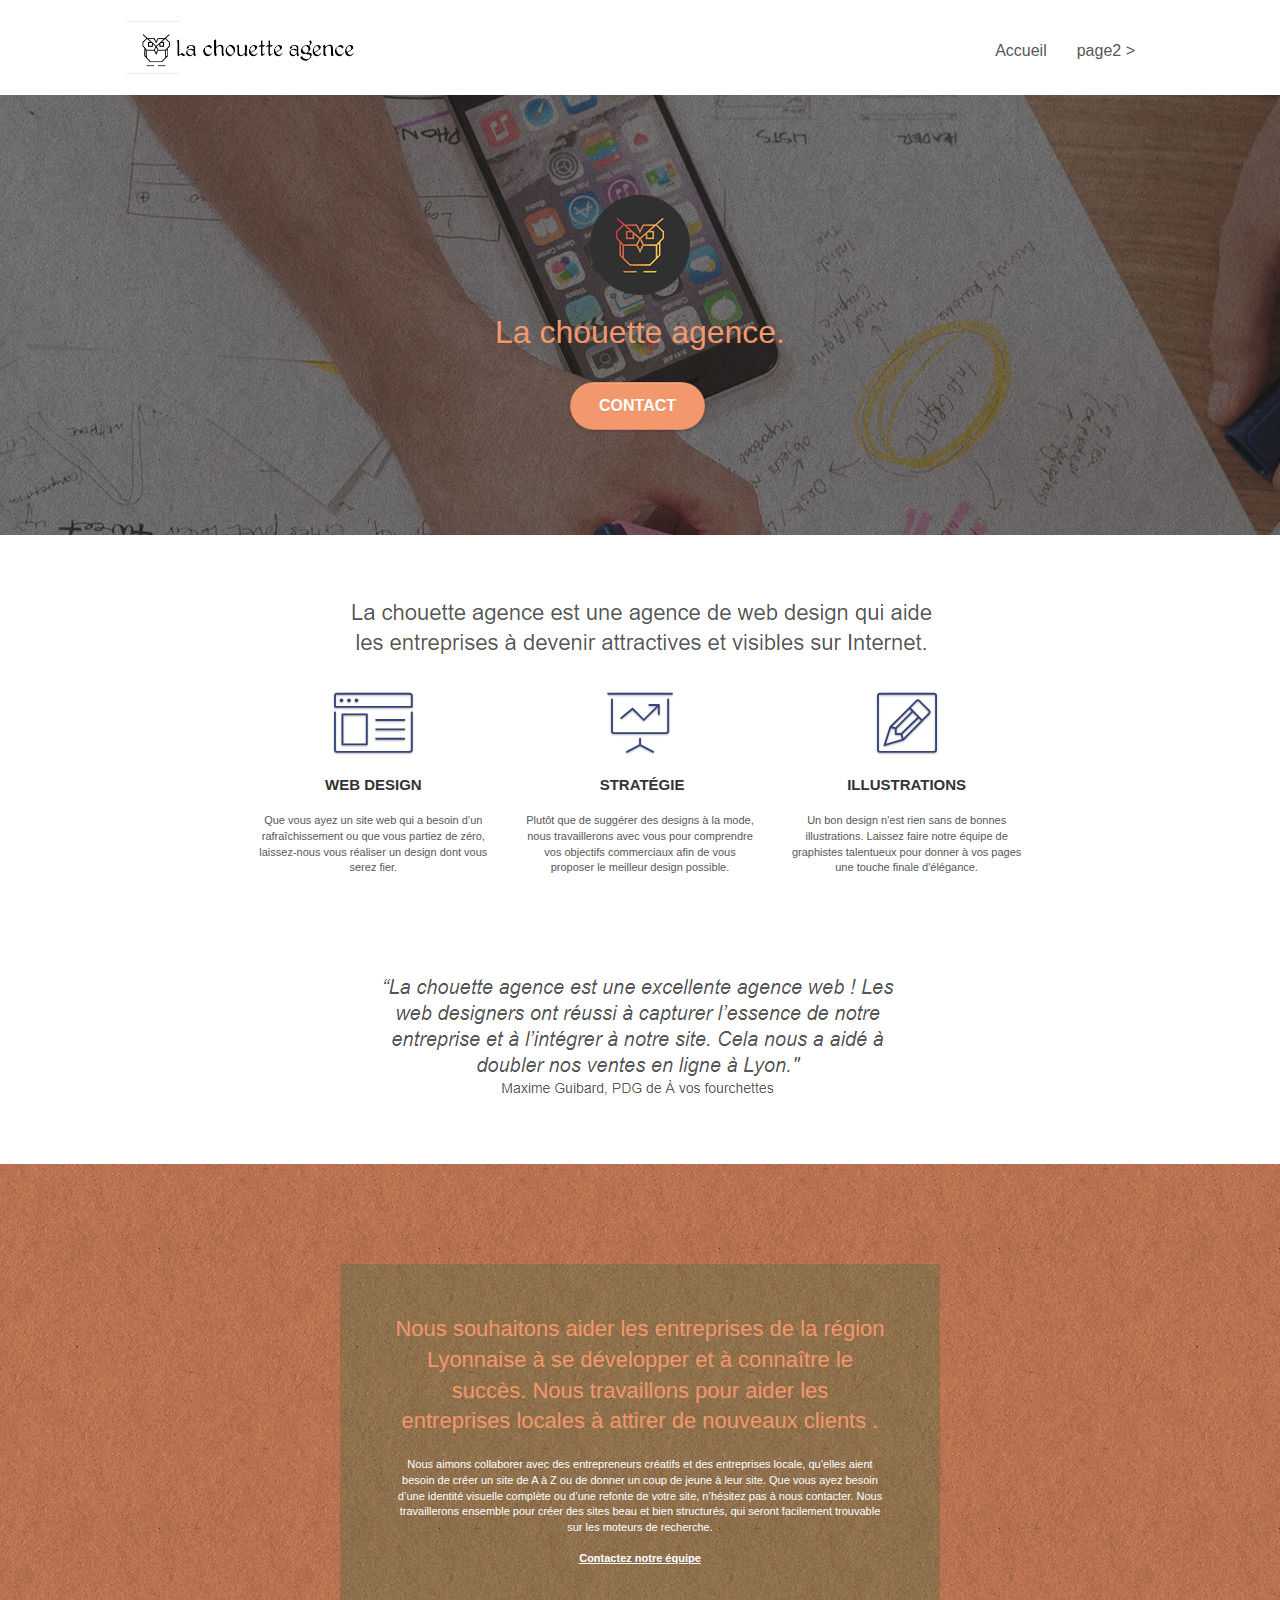
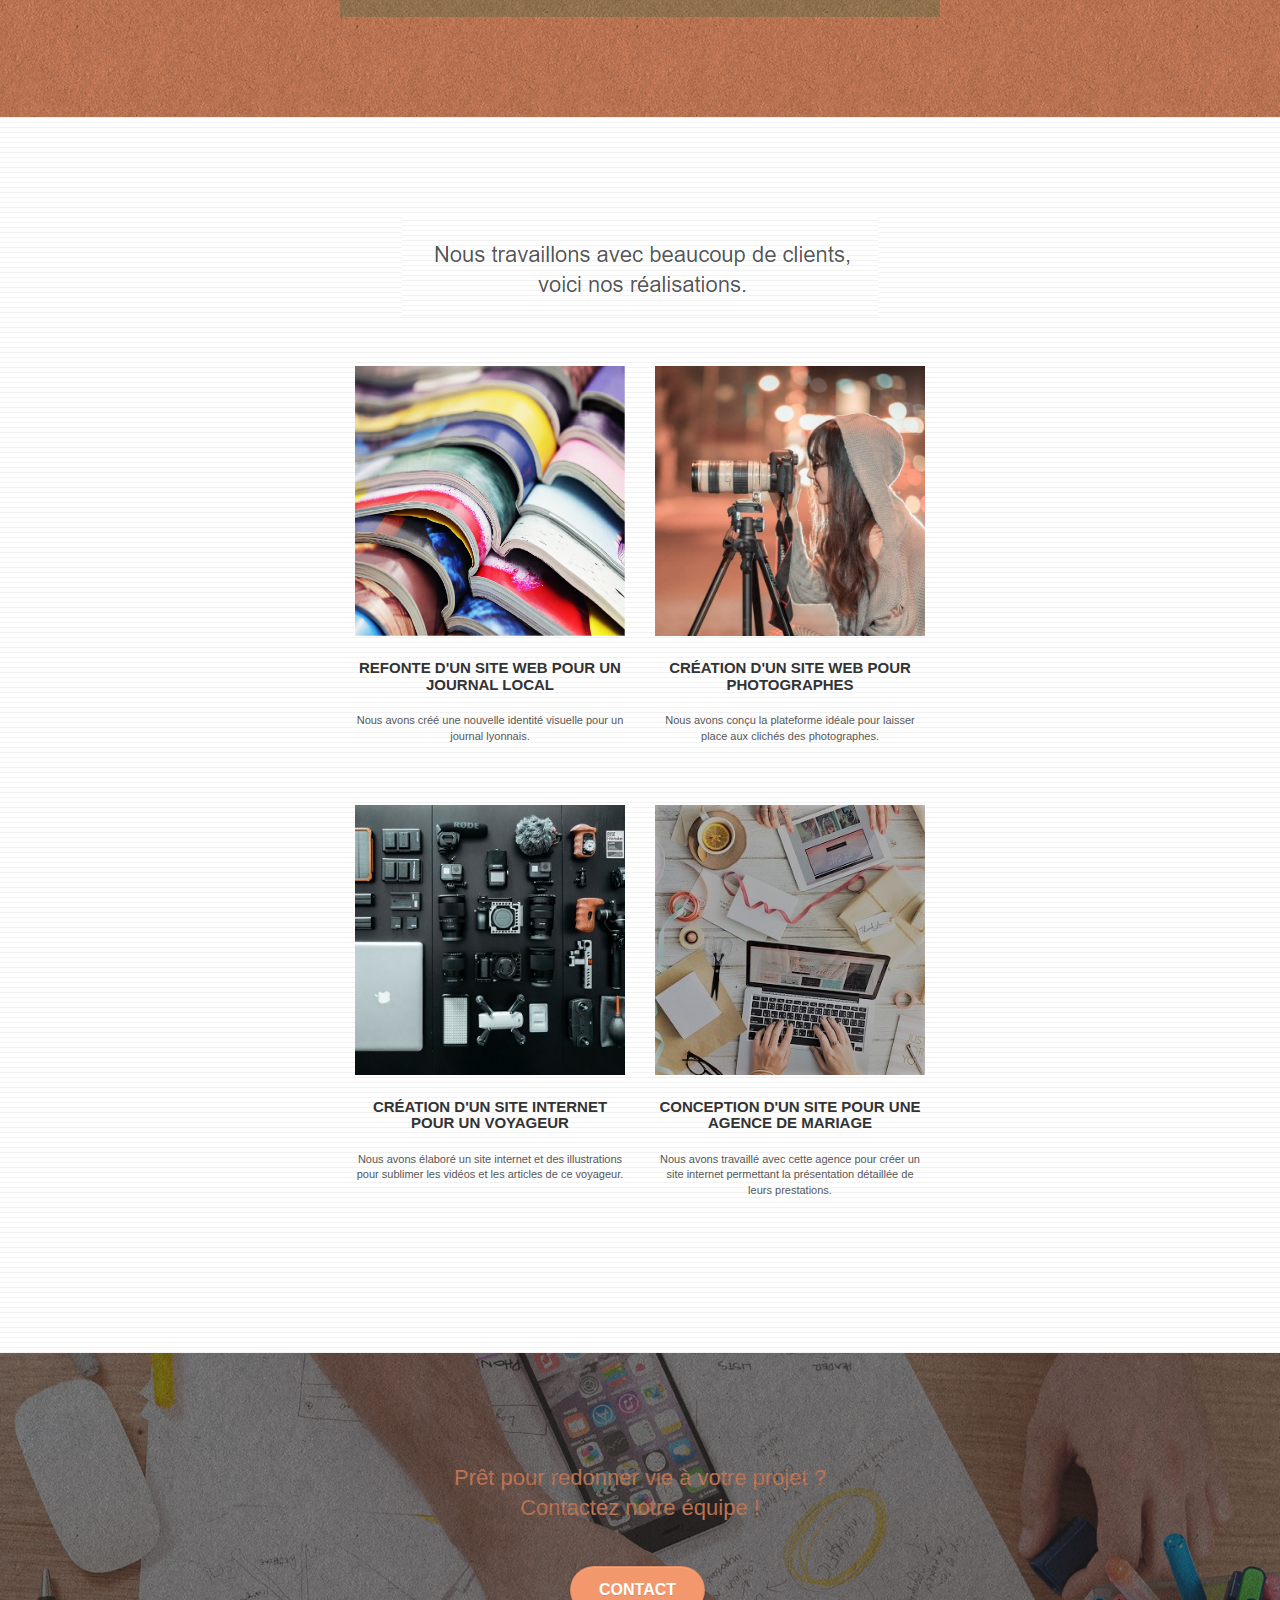
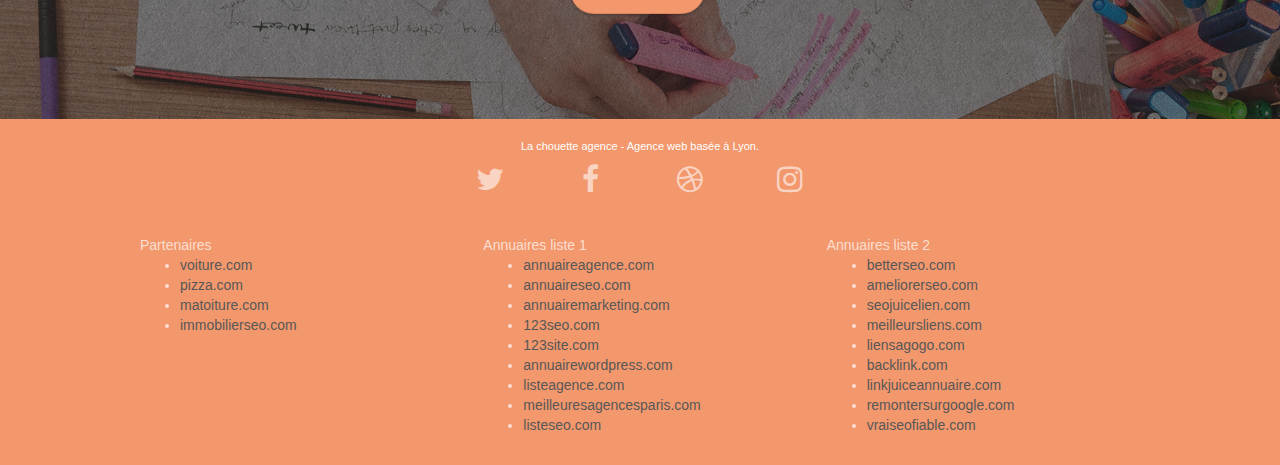
==== index.html @ 5bc44cc5 "premier commit" ====
<!doctype html>
<html lang="Default">
<head>
    <meta charset="utf-8">
    <meta name="keywords" content="seo, google, site web, site internet, agence design paris, agence design, agence design,agence design,agence design,agence design,agence design,agence design,agence design,agence design">
    <meta name="description" content="">
    <meta name="viewport" content="width=device-width, initial-scale=1.0, viewport-fit=cover">
    <link rel="shortcut icon" type="image/png" href="favicon.jpg">
    
	<link rel="stylesheet" type="text/css" href="./css/bootstrap.css">
	<link rel="stylesheet" type="text/css" href="style.css">
	<link rel="stylesheet" type="text/css" href="./css/font-awesome.css">
	<link rel="stylesheet" type="text/css" href="./css/et-line.css">
	
    
	<script src="./js/jquery-2.1.0.js"></script>
	<script src="./js/bootstrap.js"></script>
	<script src="./js/blocs.js"></script>
	<script src="./js/jquery.touchSwipe.js" defer></script>
	<script src="./js/gmaps.js"></script>

    <title>.</title>

    
<!-- Analytics -->
 
<!-- Analytics END -->
    
</head>
<body>
<!-- Principal conteneur -->
<div class="page-container">
    
<!-- bloc-0 -->
<div class="bloc bgc-white l-bloc " id="bloc-0">
	<div class="container bloc-sm">

		<nav class="navbar row">
			<div class="navbar-header">
				<div class="keywords" style="color:#cccccc;font-size:1px;">Agence web à paris, stratégie web, web design, illustrations, design de site web, site web, web, internet, site internet, site</div>
				<a class="navbar-brand" href="index.html"><img src="img/la-chouette-agence.png" alt="paris web design logo agence web meilleure agence" height="40" /></a>
				<div class="keywords" style="color:#cccccc;font-size:1px;">Agence web à paris, stratégie web, web design, illustrations, design de site web, site web, web, internet, site internet, site</div>
				<button id="nav-toggle" type="button" class="ui-navbar-toggle navbar-toggle" data-toggle="collapse" data-target=".navbar-1">
					<span class="sr-only">Toggle navigation</span><span class="icon-bar"></span><span class="icon-bar"></span><span class="icon-bar"></span>
				</button>
			</div>
			<div class="collapse navbar-collapse navbar-1 special-dropdown-nav">
				<ul class="site-navigation nav navbar-nav">
					<li>
						<a href="index.html">Accueil</a>
					</li>
					<li>
					</li>
					<li>
						<a href="page2.html">page2 &gt;</a>
					</li>
				</ul>
			</div>
		</nav>
	</div>
</div>
<!-- bloc-0 END -->

<!-- bloc-1-presentation -->
<div class="bloc bgc-dark-slate-blue bg-banniere d-bloc bg-t-edge bloc-bg-texture texture-paper b-parallax" id="bloc-1-hero">
	<div class="container bloc-lg">
		<div class="row tight-width-whitespace">
			<div class="col-sm-12">
				<img src="img/logo.png" class="center-block image-resize-mode" width="100" alt="La chouette agence, agence web paris, création logo paris" />
				<h1 class="text-center hero-bloc-text tc-white ">
					La chouette agence.
				</h1>
				<div class="text-center">
					<a href="page2.html" class="btn btn-lg btn-clean btn-rd cta-hero btn-atomic-tangerine" id="cta-hero">Contact</a>
				</div>
			</div>
		</div>
	</div>
</div>
<!-- bloc-1-presentation END -->

<!-- bloc-2-services -->
<div class="bloc bgc-white l-bloc" id="bloc-2-services">
	<div class="container bloc-md">
		<div class="row">
			<div class="col-sm-12 text-center">
				<img alt="agence web, agence web paris, web design paris, stratégie web" src="img/title.png" />
			</div>
		</div>
		<div class="row voffset-lg med-width-whitespace">
			<div class="col-sm-4">
				<div class="text-center">
					<span class="et-icon-browser sm-shadow icon-dark-slate-blue icons icon-lg"></span>
				</div>
				<h3 class="mg-md text-center">
					Web design
				</h3>
				<p class="text-center ">
					Que vous ayez un site web qui a besoin d&rsquo;un rafraîchissement ou que vous partiez de zéro, laissez-nous vous réaliser un design dont vous serez fier.
				</p>
			</div>
			<div class="col-sm-4">
				<div class="text-center">
					<span class="et-icon-presentation sm-shadow icon-dark-slate-blue icons icon-lg"></span>
				</div>
				<h3 class="mg-md text-center">
					&nbsp;Stratégie
				</h3>
				<p class="text-center ">
					Plutôt que de suggérer des designs à la mode, nous travaillerons avec vous pour comprendre vos objectifs commerciaux afin de vous proposer le meilleur design possible.<br>
				</p>
			</div>
			<div class="col-sm-4">
				<div class="text-center">
					<span class="et-icon-edit sm-shadow icon-dark-slate-blue icons icon-lg"></span>
				</div>
				<h3 class="mg-md text-center">
					Illustrations
				</h3>
				<p class="text-center ">
					Un bon design n'est rien sans de bonnes illustrations. Laissez faire notre équipe de graphistes talentueux pour donner à vos pages une touche finale d'élégance.
				</p>
			</div>
		</div>
		<div class="row voffset-lg voffset">
			<div class="col-xs-12 col-md-8 col-md-offset-2 text-center">
				<img alt="agence web, agence web paris, web design paris, stratégie web" src="img/citation.png" />

			</div>
		</div>
	</div>
</div>
<!-- bloc-2-services END -->

<!-- bloc-3-what-i-do -->
<div class="bloc tc-white bgc-atomic-tangerine bg-presentation d-bloc bloc-bg-texture texture-paper b-parallax" id="bloc-3-what-i-do">
	<div class="container bloc-lg">
		<div class="row tight-width-whitespace black-background">
			<div class="col-sm-12">
				<h2 class="mg-md text-center tc-white">
					Nous souhaitons aider les entreprises de la région Lyonnaise à se développer et à connaître le succès. Nous travaillons pour aider les entreprises locales à attirer de nouveaux clients .<br>
				</h2>
				<p class="text-center white">
					Nous aimons collaborer avec des entrepreneurs créatifs et des entreprises locale, qu’elles aient besoin de créer un site de A à Z ou de donner un coup de jeune à leur site. Que vous ayez besoin d’une identité visuelle complète ou d’une refonte de votre site, n’hésitez pas à nous contacter. Nous travaillerons ensemble pour créer des sites beau et bien structurés, qui seront facilement trouvable sur les moteurs de recherche. <br><br><a class="ltc-white bold-link" href="page2.html">Contactez notre équipe</a><br>
				</p>
			</div>
		</div>
	</div>
</div>
<!-- bloc-3-what-i-do END -->

<!-- bloc-4-portfolio -->
<div class="bloc bgc-white bg-lines-h2-bg bg-repeat l-bloc" id="bloc-4-portfolio">
	<div class="container bloc-lg">
		<div class="row">
			<div class="col-sm-12 text-center">
				<img alt="agence web, agence web paris, web design paris, stratégie web" src="img/title2.png" />
			</div>
		</div>
		<div class="row tight-width-whitespace portfolio-row">
			<div class="col-sm-6">
				<a href="#" data-lightbox="img/1.jpg" data-gallery-id="gallery-1" data-caption="Refonte d'un site web pour un journal local" data-frame="snapshot-lb"><img src="img/1.jpg" alt="paris web design logo agence web meilleure agence et refonte site web journal" class="img-responsive portfolio-thumb" /></a>
				<h3 class="mg-md text-center">
					Refonte d'un site web pour un journal local
				</h3>
				<p class="text-center">
					Nous avons créé une nouvelle identité visuelle pour un journal lyonnais.
				</p>
			</div>
			<div class="col-sm-6">
				<a href="#" data-lightbox="img/2.jpg" data-gallery-id="gallery-1" data-caption="Création d'un site web pour photographes" data-frame="snapshot-lb"><img src="img/2.jpg" class="img-responsive portfolio-thumb" alt="paris web design logo agence web meilleure agence, Création d'un site web pour photographes" /></a>
				<h3 class="mg-md text-center">
					Création d'un site web pour photographes
				</h3>
				<p class="text-center">
					Nous avons conçu la plateforme idéale pour laisser place aux clichés des photographes.
				</p>
			</div>
		</div>
		<div class="row tight-width-whitespace portfolio-row">
			<div class="col-sm-6">
				<a href="#" data-lightbox="img/3.bmp" data-gallery-id="gallery-1" data-caption="Création d'un site internet pour un voyageur" data-frame="snapshot-lb"><img src="img/3.bmp" class="img-responsive portfolio-thumb" alt="paris web design logo agence web meilleure agence, Création d'un site web pour voyageur"/></a>
				<h3 class="mg-md text-center">
					Création d'un site internet pour un voyageur
				</h3>
				<p class="text-center">
					Nous avons élaboré un site internet et des illustrations pour sublimer les vidéos et les articles de ce voyageur.
				</p>
			</div>
			<div class="col-sm-6">
				<a href="#" data-lightbox="img/4.bmp" data-gallery-id="gallery-1" data-caption="Conception d'un site pour une agence de mariage" data-frame="snapshot-lb"><img src="img/4.bmp" class="img-responsive portfolio-thumb" alt="paris web design logo agence web meilleure agence, Création d'un site web pour agence de mariage" /></a>
				<h3 class="mg-md text-center">
					Conception d'un site pour une agence de mariage
				</h3>
				<p class="text-center">
					Nous avons travaillé avec cette agence pour créer un site internet permettant la présentation détaillée de leurs prestations.
				</p>
			</div>
		</div>
	</div>
</div>
<!-- bloc-4-portfolio END -->

<!-- bloc-5-cta -->
<div class="bloc bgc-dark-slate-blue bg-banniere d-bloc bloc-bg-texture texture-paper" id="bloc-5-cta">
	<div class="container bloc-lg">
		<div class="row">
			<h2 class="mg-md text-center tc-white">
				Prêt pour redonner vie à votre projet ?<br>Contactez notre équipe !
			</h2>
			<div class="col-sm-12 text-center">
				<a href="page2.html" class="btn btn-atomic-tangerine btn-clean btn-rd btn-lg cta-hero">Contact</a>
			</div>
		</div>
	</div>
</div>
<!-- bloc-5-cta END -->

<!-- Footer - bloc-8 -->
<div class="bloc bgc-atomic-tangerine d-bloc" id="bloc-8">
	<div class="container bloc-sm">
		<div class="row">
			<div class="col-sm-12">
				<p class="text-center white">
					La chouette agence - Agence web basée à Lyon.<br>
				</p>
				<div class="row row-no-gutters social">
					<div class="col-sm-3">
						<div class="text-center">
							<a class="social" href="index.html"><span class="fa fa-twitter icon-md"></span></a>
						</div>
					</div>
					<div class="col-sm-3">
						<div class="text-center">
							<a class="social" href="index.html"><span class="fa fa-facebook icon-md"></span></a>
						</div>
					</div>
					<div class="col-sm-3">
						<div class="text-center">
							<a class="social" href="index.html"><span class="fa fa-dribbble icon-md"></span></a>
						</div>
					</div>
					<div class="col-sm-3">
						<div class="text-center">
							<a class="social" href="index.html"><span class="fa fa-instagram icon-md"></span></a>
						</div>
					</div>
					<div class="keywords" style="color:#F3976C;">Agence web à paris, stratégie web, web design, illustrations, design de site web, site web, web, internet, site internet, site</div>
				</div>
				<div class="row">
					<div class="col-sm-4">
						Partenaires
							<ul>
								<li><a href="voiture.com">voiture.com</a></li>
								<li><a href="pizza.com">pizza.com</a></li>
								<li><a href="matoiture.com">matoiture.com</a></li>
								<li><a href="immobilierseo.com">immobilierseo.com</a></li>
							</ul>		
					</div>
					<div class="col-sm-4">
						Annuaires liste 1
						<ul>
							<li><a href="annuaireagence.com">annuaireagence.com</a></li>
							<li><a href="annuaireseo.com">annuaireseo.com</a></li>
							<li><a href="annuairemarketing.com">annuairemarketing.com</a></li>
							<li><a href="123seoture.com">123seo.com</a></li>
							<li><a href="123site.com">123site.com</a></li>
							<li><a href="annuairewordpress.com">annuairewordpress.com</a></li>
							<li><a href="listeagence.com">listeagence.com</a></li>
							<li><a href="meilleuresagencesparis.com">meilleuresagencesparis.com</a></li>
							<li><a href="listeseo.com">listeseo.com</a></li>
						</ul>
					</div>
					<div class="col-sm-4">
						Annuaires liste 2
						<ul>
							<li><a href="betterseo.com">betterseo.com</a></li>
							<li><a href="ameliorerseo.com">ameliorerseo.com</a></li>
							<li><a href="seojuicelien.com">seojuicelien.com</a></li>
							<li><a href="meilleursliens.com">meilleursliens.com</a></li>
							<li><a href="liensagogo.com">liensagogo.com</a></li>
							<li><a href="backlink.com">backlink.com</a></li>
							<li><a href="linkjuiceannuaire.com">linkjuiceannuaire.com</a></li>
							<li><a href="remontersurgoogle.com">remontersurgoogle.com</a></li>
							<li><a href="vraiseofiable.com">vraiseofiable.com</a></li>
						</ul>
					</div>
				</div>
			</div>
		</div>
	</div>
</div>
<!-- Footer - bloc-8 END -->

</div>
<!-- Principal conteneur END -->
    

</body>
</html>
---- style.css ----
body {
    margin: 0;
    padding: 0;
    background: #FFF;
    overflow-x: hidden;
    -webkit-font-smoothing: antialiased;
    -moz-osx-font-smoothing: grayscale;
}

a,
button {
    transition: all .3s ease-in-out;
    outline: none!important;
}

a:hover {
    text-decoration: none;
    cursor: pointer;
}

#page-loading-blocs-notifaction {
    position: fixed;
    top: 0;
    bottom: 0;
    width: 100%;
    z-index: 100000;
    background: #FFFFFF url("img/pageload-spinner.gif") no-repeat center center;
}

.bloc {
    width: 100%;
    clear: both;
    background: 50% 50% no-repeat;
    padding: 0 50px;
    -webkit-background-size: cover;
    -moz-background-size: cover;
    -o-background-size: cover;
    background-size: cover;
    position: relative;
}

.bloc .container {
    padding-left: 0;
    padding-right: 0;
}

.bloc-lg {
    padding: 100px 50px;
}

.bloc-md {
    padding: 50px;
}

.bloc-sm {
    padding: 20px 50px;
}

.bg-center,
.bg-l-edge,
.bg-r-edge,
.bg-t-edge,
.bg-b-edge,
.bg-tl-edge,
.bg-bl-edge,
.bg-tr-edge,
.bg-br-edge,
.bg-repeat {
    -webkit-background-size: auto!important;
    -moz-background-size: auto!important;
    -o-background-size: auto!important;
    background-size: auto!important;
}

.bg-repeat {
    background: repeat;
}

.bg-t-edge {
    background: top no-repeat;
}

.bloc-bg-texture::before {
    content: "";
    background-size: 2px 2px;
    position: absolute;
    top: 0;
    bottom: 0;
    left: 0;
    right: 0;
}

.texture-paper::before {
    background: url("img/texture-paper.png");
    background-size: 280px 280px;
}

.b-parallax {
    background-attachment: fixed;
}

.d-bloc {
    color: rgba(255, 255, 255, .7);
}

.d-bloc button:hover {
    color: rgba(255, 255, 255, .9);
}

.d-bloc .icon-round,
.d-bloc .icon-square,
.d-bloc .icon-rounded,
.d-bloc .icon-semi-rounded-a,
.d-bloc .icon-semi-rounded-b {
    border-color: rgba(255, 255, 255, .9);
}

.d-bloc .divider-h span {
    border-color: rgba(255, 255, 255, .2);
}

.d-bloc .a-btn,
.d-bloc .navbar a,
.d-bloc .navbar-brand,
.d-bloc a .icon-sm,
.d-bloc a .icon-md,
.d-bloc a .icon-lg,
.d-bloc a .icon-xl,
.d-bloc h1 a,
.d-bloc h2 a,
.d-bloc h3 a,
.d-bloc h4 a,
.d-bloc h5 a,
.d-bloc h6 a,
.d-bloc p a {
    color: rgba(255, 255, 255, .6);
}

.d-bloc .a-btn:hover,
.d-bloc .navbar a:hover,
.d-bloc .navbar-brand:hover,
.d-bloc a:hover .icon-sm,
.d-bloc a:hover .icon-md,
.d-bloc a:hover .icon-lg,
.d-bloc a:hover .icon-xl,
.d-bloc h1 a:hover,
.d-bloc h2 a:hover,
.d-bloc h3 a:hover,
.d-bloc h4 a:hover,
.d-bloc h5 a:hover,
.d-bloc h6 a:hover,
.d-bloc p a:hover {
    color: rgba(255, 255, 255, 1);
}

.d-bloc .navbar-toggle .icon-bar {
    background: rgba(255, 255, 255, 1);
}

.d-bloc .btn-wire,
.d-bloc .btn-wire:hover {
    color: rgba(255, 255, 255, 1);
    border-color: rgba(255, 255, 255, 1);
}

.d-bloc .panel {
    color: rgba(0, 0, 0, .5);
}

.d-bloc .panel button:hover {
    color: rgba(0, 0, 0, .7);
}

.d-bloc .panel icon {
    border-color: rgba(0, 0, 0, .7);
}

.d-bloc .panel .divider-h span {
    border-color: rgba(0, 0, 0, .1);
}

.d-bloc .panel .a-btn {
    color: rgba(0, 0, 0, .6);
}

.d-bloc .panel .a-btn:hover {
    color: rgba(0, 0, 0, 1);
}

.d-bloc .panel .btn-wire,
.d-bloc .panel .btn-wire:hover {
    color: rgba(0, 0, 0, .7);
    border-color: rgba(0, 0, 0, .3);
}

.d-bloc .panel,
.l-bloc {
    color: rgba(0, 0, 0, .5);
}

.d-bloc .panel button:hover,
.l-bloc button:hover {
    color: rgba(0, 0, 0, .7);
}

.l-bloc .icon-round,
.l-bloc .icon-square,
.l-bloc .icon-rounded,
.l-bloc .icon-semi-rounded-a,
.l-bloc .icon-semi-rounded-b {
    border-color: rgba(0, 0, 0, .7);
}

.d-bloc .panel .divider-h span,
.l-bloc .divider-h span {
    border-color: rgba(0, 0, 0, .1);
}

.d-bloc .panel .a-btn,
.l-bloc .a-btn,
.l-bloc .navbar a,
.l-bloc .navbar-brand,
.l-bloc a .icon-sm,
.l-bloc a .icon-md,
.l-bloc a .icon-lg,
.l-bloc a .icon-xl,
.l-bloc h1 a,
.l-bloc h2 a,
.l-bloc h3 a,
.l-bloc h4 a,
.l-bloc h5 a,
.l-bloc h6 a,
.l-bloc p a {
    color: rgba(0, 0, 0, .6);
}

.d-bloc .panel .a-btn:hover,
.l-bloc .a-btn:hover,
.l-bloc .navbar a:hover,
.l-bloc .navbar-brand:hover,
.l-bloc a:hover .icon-sm,
.l-bloc a:hover .icon-md,
.l-bloc a:hover .icon-lg,
.l-bloc a:hover .icon-xl,
.l-bloc h1 a:hover,
.l-bloc h2 a:hover,
.l-bloc h3 a:hover,
.l-bloc h4 a:hover,
.l-bloc h5 a:hover,
.l-bloc h6 a:hover,
.l-bloc p a:hover {
    color: rgba(0, 0, 0, 1);
}

.l-bloc .navbar-toggle .icon-bar {
    color: rgba(0, 0, 0, .6);
}

.d-bloc .panel .btn-wire,
.d-bloc .panel .btn-wire:hover,
.l-bloc .btn-wire,
.l-bloc .btn-wire:hover {
    color: rgba(0, 0, 0, .7);
    border-color: rgba(0, 0, 0, .3);
}

.voffset {
    margin-top: 30px;
}

.voffset-lg {
    margin-top: 80px;
}

.row-no-gutters {
    margin-right: 0;
    margin-left: 0;
}

.row.row-no-gutters > [class^="col-"],
.row.row-no-gutters > [class*=" col-"] {
    padding-right: 0;
    padding-left: 0;
}

#bloc-1-hero h1 {
    font-size: 32px;
}

.navbar {
    margin-bottom: 0;
    z-index: 1;
}

.navbar-brand {
    height: auto;
    padding: 3px 15px;
    font-size: 25px;
    font-weight: normal;
    font-weight: 600;
    line-height: 44px;
}

.navbar-brand img {
    max-height: 200px;
    margin: 0 5px 0 0;
    display: inline;
}

.navbar-brand img[src$=svg] {
    min-width: 100px;
}

.nav-center .navbar-brand img {
    margin: 0;
}

.navbar .nav {
    padding-top: 2px;
    margin-right: -16px;
    float: right;
    z-index: 1;
}

.nav > li {
    float: left;
    margin-top: 4px;
    font-size: 16px;
}

.navbar-nav .open .dropdown-menu > li > a {
    text-align: inherit;
}

.nav > li a:hover,
.nav > li a:focus {
    background: transparent;
}

.navbar-toggle {
    margin: 10px 10px 0 0;
    border: 0px;
}

.navbar-toggle:hover {
    background: transparent!important;
}

.navbar-toggle .icon-bar {
    background-color: rgba(0, 0, 0, .5);
    width: 26px;
}

.nav-invert .navbar .nav {
    float: left;
}

.nav-invert .navbar-header,
.nav-invert .navbar-brand {
    float: right;
    position: relative;
    z-index: 2;
}

@media (min-width: 768px) {
    .site-navigation {
        position: absolute;
        top: 50%;
        right: 20px;
        transform: translate(0, -50%);
        -webkit-transform: translateY(-50%);
    }
    .nav > li .dropdown-menu a,
    .nav > li .dropdown-menu a:hover {
        color: #484848;
    }
    .nav-invert .site-navigation {
        left: 0;
        right: 0;
    }
    .nav-center {
        text-align: center;
    }
    .nav-center .navbar-header {
        width: 100%;
    }
    .nav-center .navbar-header,
    .nav-center .navbar-brand,
    .nav-center .nav > li {
        float: none;
        display: inline-block;
    }
    .nav-center .site-navigation {
        position: relative;
        width: 100%;
        right: 0;
        margin-right: 0px;
        margin-top: 20px;
    }
    .nav-center.mini-nav .navbar-toggle {
        float: none;
        margin: 10px auto 0;
    }
}

.nav > li > .dropdown a {
    background: none!important;
    display: block;
    padding: 14px 15px;
}

nav .caret {
    margin: 0 5px;
}

.dropdown-menu .dropdown-menu {
    top: -8px;
    left: 100%;
}

.dropdown-menu .dropmenu-flow-right {
    top: 100%;
    left: 0;
    margin-left: -1px;
    border-top-left-radius: 0;
    border-top-right-radius: 0;
}

.dropdown-menu .dropdown span {
    border: 4px solid black;
    border-top-color: transparent;
    border-right-color: transparent;
    border-bottom-color: transparent;
    margin: 6px -5px 0 0!important;
    float: right;
}

.mg-md {
    margin-top: 10px;
    margin-bottom: 20px;
}

.mg-lg {
    margin-top: 10px;
    margin-bottom: 40px;
}

.btn {
    margin: 0 5px 5px 0;
}

.btn.pull-right {
    margin: 0 0 5px 5px;
}

.btn-d,
.btn-d:hover,
.btn-d:focus {
    color: #FFF;
    background: rgba(0, 0, 0, .3);
}

button {
    outline: none!important;
}

.btn-rd {
    border-radius: 40px;
}

.btn-clean {
    border: 1px solid rgba(0, 0, 0, .08);
    border-bottom-color: rgba(0, 0, 0, .1);
    text-shadow: 0 1px 0 rgba(0, 0, 1, .1);
    box-shadow: 0 1px 3px rgba(0, 0, 1, .25), inset 0 1px 0 0 rgba(255, 255, 255, .15);
}

.icon-md {
    font-size: 30px!important;
}

.icon-lg {
    font-size: 60px!important;
}

.sm-shadow {
    text-shadow: 0 1px 2px rgba(0, 0, 0, .3);
}

.panel-sq,
.panel-sq .panel-heading,
.panel-sq .panel-footer {
    border-radius: 0;
}

.panel-rd {
    border-radius: 30px;
}

.panel-rd .panel-heading {
    border-radius: 29px 29px 0 0;
}

.panel-rd .panel-footer {
    border-radius: 0 0 29px 29px;
}

.form-control {
    border-color: rgba(0, 0, 0, .1);
    box-shadow: none;
}

.scrollToTop {
    width: 40px;
    height: 40px;
    position: fixed;
    bottom: 20px;
    right: 20px;
    opacity: 0;
    z-index: 500;
    transition: all .3s ease-in-out;
}

.scrollToTop span {
    margin-top: 6px;
}

.showScrollTop {
    font-size: 14px;
    opacity: 1;
}

a[data-lightbox] {
    position: relative;
    display: block;
    text-align: center;
}

a[data-lightbox]:hover::before {
    content: "+";
    font-family: "HelveticaNeue-Light", "Helvetica Neue Light", "Helvetica Neue", Helvetica, Arial;
    font-size: 32px;
    width: 50px;
    height: 50px;
    margin-left: -25px;
    border-radius: 50%;
    background: rgba(0, 0, 0, .6);
    color: #FFF;
    font-weight: 100;
    z-index: 1;
    position: absolute;
    top: 50%;
    transform: translateY(-50%);
    -webkit-transform: translateY(-50%);
}

a[data-lightbox]:hover img {
    opacity: 0.6;
    -webkit-animation-fill-mode: none;
    animation-fill-mode: none;
}

#lightbox-modal {
    display: flex;
    align-items: center;
}

#lightbox-modal .modal-dialog {
    width: 90%;
    max-width: 900px;
    margin: 0 auto 0;
}

#lightbox-modal .modal-dialog img {
    max-height: 90vh;
    margin: 0 auto;
}

.lightbox-caption {
    padding: 20px;
    color: #FFF;
    background: rgba(0, 0, 0, .5);
    position: absolute;
    left: 15px;
    right: 15px;
    bottom: 5px;
}

.close-lightbox {
    color: #FFF;
    font-size: 30px;
    position: absolute;
    top: 20px;
    right: 20px;
    z-index: 20;
    background: rgba(0, 0, 0, .5);
    border: none;
    line-height: 30px;
    padding: 0 9px 5px;
    opacity: 0.3;
}

.close-lightbox:hover,
.next-lightbox:hover,
.prev-lightbox:hover {
    opacity: 1.0;
    color: #FFF;
}

.next-lightbox,
.prev-lightbox {
    font-size: 20px;
    color: rgba(255, 255, 255, .9);
    background: rgba(0, 0, 0, .5);
    transition: all .2s ease-in-out;
    position: absolute;
    top: 45%;
    z-index: 1;
    opacity: 0.4;
}

.next-lightbox {
    padding: 6px 8px 1px 13px;
    right: 25px;
}

.prev-lightbox {
    padding: 6px 13px 1px 10px;
    left: 25px;
}

.snapshot-lb .modal-body {
    padding-bottom: 45px;
}

.snapshot-lb .lightbox-caption {
    padding: 0;
    color: rgba(0, 0, 0, .5);
    background: none;
}

h1,
h2,
h3,
h4,
h5,
h6,
p,
label,
.btn,
a {
    font-family: "helvetica";
    font-weight: 400;
    color: #575757!important;
}

.container {
    max-width: 1000px;
}

.hero-bloc-text {
    font-size: 38px;
}

.hero-bloc-text-sub {
    font-size: 36px;
}

.statement-bloc-text {
    line-height: 26px;
    font-style: italic;
    font-size: 20px;
    text-align: center;
    font-weight: lighter;
    max-width: 520px;
    margin: auto auto auto auto;
}

p {
    font-size: 11px;
}

.tight-width-whitespace {
    max-width: 600px;
    margin: auto auto auto auto;
}

.h1 {
    font-size: 20px;
    font-family: "Open Sans";
}

.cta-hero {
    margin-top: 22px;
    color: #FFFFFF!important;
    text-transform: uppercase;
    padding: 12px 28px 12px 28px;
    font-size: 16px;
    font-weight: 700;
}

.social {
    max-width: 400px;
    margin: auto auto auto auto;
}

h2 {
    font-size: 22px;
    line-height: 1.4em;
}

h3 {
    font-size: 15px;
    text-transform: uppercase;
    font-weight: 700;
    color: #333333!important;
}

.med-width-whitespace {
    max-width: 800px;
    margin: auto auto auto auto;
    box-shadow: 0px 0px 0px #000000;
}

h1 {
    color: #333333!important;
}

h4 {
    color: #333333!important;
}

.icons {
    margin-bottom: 14px;
    margin-top: 24px;
}

.white {
    color: #FFFFFF!important;
}

.portfolio-thumb {
    margin-bottom: 24px;
}

.portfolio-row {
    margin-bottom: 44px;
    margin-top: 50px;
}

.avatar {
    box-shadow: 0px 4px 9px rgba(0, 0, 0, 0.3);
}

.black-background {
    background-color: rgba(165, 147, 99, 0.7);
    padding: 40px 40px 40px 40px;
}

.bold-link {
    font-weight: 900;
    text-decoration: underline!important;
}

.bgc-white {
    background-color: #FFFFFF;
}

.bgc-dark-slate-blue {
    background-color: #364577;
}

.bgc-atomic-tangerine {
    background-color: #F3976C;
}

.tc-white {
    color: #F3976C!important;
}

.btn-atomic-tangerine {
    background: #F3976C;
    color: #FFFFFF!important;
}

.btn-atomic-tangerine:hover {
    background: #c27956!important;
    color: #FFFFFF!important;
}

.ltc-white {
    color: #FFFFFF!important;
}

.ltc-white:hover {
    color: #cccccc!important;
}

.ltc-atomic-tangerine {
    color: #F3976C!important;
}

.ltc-atomic-tangerine:hover {
    color: #c27956!important;
}

.icon-dark-slate-blue {
    color: #364577!important;
    border-color: #364577!important;
}

.bg-dots-bg {
    background-image: url("img/dots-bg.png");
}

.bg-lines-h2-bg {
    background-image: url("img/lines-h2-bg.png");
}

.bg-banniere {
    background-image: url("img/la-chouette-agence-banniere.jpg");
}

.bg-presentation {
    background-image: url("img/image-de-presentation.bmp");
}

@media (max-width: 1024px) {
    .bloc {
        padding-left: 20px;
        padding-right: 20px;
    }
    .bloc.full-width-bloc,
    .bloc-tile-2.full-width-bloc .container,
    .bloc-tile-3.full-width-bloc .container,
    .bloc-tile-4.full-width-bloc .container {
        padding-left: 0;
        padding-right: 0;
    }
}

@media (max-width: 992px) and (min-width: 768px) {
    .navbar .nav {
        max-width: 80%
    }
    .nav-center.navbar .nav {
        max-width: 100%
    }
}

@media only screen and (min-device-width: 768px) and (max-device-width: 1024px) and (orientation: landscape) {
    .b-parallax {
        background-attachment: scroll;
    }
}

@media only screen and (min-device-width: 1024px) and (max-device-width: 1366px) and (-webkit-min-device-pixel-ratio: 1.5) {
    .b-parallax {
        background-attachment: scroll;
    }
}

@media (max-width: 991px) {
    .container {
        width: 100%;
    }
    .b-parallax {
        background-attachment: scroll;
    }
    .page-container,
    #hero-bloc {
        overflow-x: hidden;
        position: relative;
    }
    .bloc {
        padding-left: constant(safe-area-inset-left);
        padding-right: constant(safe-area-inset-right);
    }
    .bloc-group,
    .bloc-group .bloc {
        display: block;
        width: 100%;
    }
    .bloc-fill-screen .fill-bloc-top-edge,
    .bloc-fill-screen .fill-bloc-bottom-edge {
        padding: 0 20px;
        padding-left: constant(safe-area-inset-left);
        padding-right: constant(safe-area-inset-right);
    }
}

@media (max-width: 767px) {
    .page-container {
        overflow-x: hidden;
        position: relative;
    }
    h1,
    h2,
    h3,
    h4,
    h5,
    h6,
    p,
    #disqus_thread {
        padding-left: 10px!important;
        padding-right: 10px!important;
    }
    .b-parallax {
        background-attachment: scroll;
    }
    .navbar .nav {
        padding-top: 0;
        border-top: 1px solid rgba(0, 0, 0, .2);
        float: none!important;
    }
    .navbar.row {
        margin-left: 0;
        margin-right: 0;
    }
    .site-navigation {
        position: inherit;
        transform: none;
        -webkit-transform: none;
        -ms-transform: none;
    }
    .nav > li {
        margin-top: 0;
        border-bottom: 1px solid rgba(0, 0, 0, .1);
        background: rgba(0, 0, 0, .05);
        text-align: left;
        padding-left: 15px;
        width: 100%;
    }
    .nav > li:hover {
        background: rgba(0, 0, 0, .08);
    }
    .dropdown .dropdown a .caret {
        float: none;
        margin: 5px 0 0 10px!important;
        border: 4px solid black;
        border-bottom-color: transparent;
        border-right-color: transparent;
        border-left-color: transparent;
    }
    #hero-bloc .navbar .nav {
        background: rgba(0, 0, 0, .8);
    }
    #hero-bloc .navbar .nav a {
        color: rgba(255, 255, 255, .6);
    }
    .hero {
        padding: 50px 0;
    }
    .hero-nav {
        left: -1px;
        right: -1px;
    }
    .navbar-collapse {
        padding: 0;
        overflow-x: hidden;
        -webkit-box-shadow: none;
        box-shadow: none;
    }
    .navbar-brand img {
        max-height: 40px;
        width: auto;
    }
    .nav-invert .navbar-header {
        float: none;
        width: 100%;
    }
    .nav-invert .navbar-toggle {
        float: left;
        margin-left: 10px;
    }
    .bloc {
        padding-left: 0;
        padding-right: 0;
    }
    .bloc-xxl,
    .bloc-xl,
    .bloc-lg {
        padding: 40px 0;
    }
    .bloc-sm,
    .bloc-md {
        padding-left: 0;
        padding-right: 0;
    }
    .bloc-tile-2 .container,
    .bloc-tile-3 .container,
    .bloc-tile-4 .container,
    .bloc-fill-screen .fill-bloc-top-edge,
    .bloc-fill-screen .fill-bloc-bottom-edge {
        padding-left: 0;
        padding-right: 0;
    }
    .a-block {
        padding: 0 10px;
    }
    .btn-dwn {
        display: none;
    }
    .voffset {
        margin-top: 5px;
    }
    .voffset-md {
        margin-top: 20px;
    }
    .voffset-lg {
        margin-top: 30px;
    }
    form {
        padding: 5px;
    }
    .close-lightbox {
        display: inline-block;
    }
    .blocsapp-device-iphone5 {
        background-size: 216px 425px;
        padding-top: 60px;
        width: 216px;
        height: 425px;
    }
    .blocsapp-device-iphone5 img {
        width: 180px;
        height: 320px;
    }
}

@media (max-width: 400px) {
    .bloc {
        padding-left: 0;
        padding-right: 0;
    }
}

@media (max-width: 767px) {
    .bloc-mob-center-text {
        text-align: center;
    }
}
---- css/et-line.css ----
@font-face {
    font-family: et-line;
    src: url(../fonts/et-line.eot);
    src: url(../fonts/et-line.eot?#iefix) format('embedded-opentype'), url(../fonts/et-line.woff) format('woff'), url(../fonts/et-line.ttf) format('truetype'), url(../fonts/et-line.svg#et-line) format('svg');
    font-weight: 400;
    font-style: normal
}

.et-icon-adjustments,
.et-icon-alarmclock,
.et-icon-anchor,
.et-icon-aperture,
.et-icon-attachment,
.et-icon-bargraph,
.et-icon-basket,
.et-icon-beaker,
.et-icon-bike,
.et-icon-book-open,
.et-icon-briefcase,
.et-icon-browser,
.et-icon-calendar,
.et-icon-camera,
.et-icon-caution,
.et-icon-chat,
.et-icon-circle-compass,
.et-icon-clipboard,
.et-icon-clock,
.et-icon-cloud,
.et-icon-compass,
.et-icon-desktop,
.et-icon-dial,
.et-icon-document,
.et-icon-documents,
.et-icon-download,
.et-icon-dribbble,
.et-icon-edit,
.et-icon-envelope,
.et-icon-expand,
.et-icon-facebook,
.et-icon-flag,
.et-icon-focus,
.et-icon-gears,
.et-icon-genius,
.et-icon-gift,
.et-icon-global,
.et-icon-globe,
.et-icon-googleplus,
.et-icon-grid,
.et-icon-happy,
.et-icon-hazardous,
.et-icon-heart,
.et-icon-hotairballoon,
.et-icon-hourglass,
.et-icon-key,
.et-icon-laptop,
.et-icon-layers,
.et-icon-lifesaver,
.et-icon-lightbulb,
.et-icon-linegraph,
.et-icon-linkedin,
.et-icon-lock,
.et-icon-magnifying-glass,
.et-icon-map,
.et-icon-map-pin,
.et-icon-megaphone,
.et-icon-mic,
.et-icon-mobile,
.et-icon-newspaper,
.et-icon-notebook,
.et-icon-paintbrush,
.et-icon-paperclip,
.et-icon-pencil,
.et-icon-phone,
.et-icon-picture,
.et-icon-pictures,
.et-icon-piechart,
.et-icon-presentation,
.et-icon-pricetags,
.et-icon-printer,
.et-icon-profile-female,
.et-icon-profile-male,
.et-icon-puzzle,
.et-icon-quote,
.et-icon-recycle,
.et-icon-refresh,
.et-icon-ribbon,
.et-icon-rss,
.et-icon-sad,
.et-icon-scissors,
.et-icon-scope,
.et-icon-search,
.et-icon-shield,
.et-icon-speedometer,
.et-icon-strategy,
.et-icon-streetsign,
.et-icon-tablet,
.et-icon-target,
.et-icon-telescope,
.et-icon-toolbox,
.et-icon-tools,
.et-icon-tools-2,
.et-icon-trophy,
.et-icon-tumblr,
.et-icon-twitter,
.et-icon-upload,
.et-icon-video,
.et-icon-wallet,
.et-icon-wine {
    font-family: et-line;
    speak: none;
    font-style: normal;
    font-weight: 400;
    font-variant: normal;
    text-transform: none;
    line-height: 1;
    -webkit-font-smoothing: antialiased;
    -moz-osx-font-smoothing: grayscale;
    display: inline-block
}

.et-icon-mobile:before {
    content: "\e000"
}

.et-icon-laptop:before {
    content: "\e001"
}

.et-icon-desktop:before {
    content: "\e002"
}

.et-icon-tablet:before {
    content: "\e003"
}

.et-icon-phone:before {
    content: "\e004"
}

.et-icon-document:before {
    content: "\e005"
}

.et-icon-documents:before {
    content: "\e006"
}

.et-icon-search:before {
    content: "\e007"
}

.et-icon-clipboard:before {
    content: "\e008"
}

.et-icon-newspaper:before {
    content: "\e009"
}

.et-icon-notebook:before {
    content: "\e00a"
}

.et-icon-book-open:before {
    content: "\e00b"
}

.et-icon-browser:before {
    content: "\e00c"
}

.et-icon-calendar:before {
    content: "\e00d"
}

.et-icon-presentation:before {
    content: "\e00e"
}

.et-icon-picture:before {
    content: "\e00f"
}

.et-icon-pictures:before {
    content: "\e010"
}

.et-icon-video:before {
    content: "\e011"
}

.et-icon-camera:before {
    content: "\e012"
}

.et-icon-printer:before {
    content: "\e013"
}

.et-icon-toolbox:before {
    content: "\e014"
}

.et-icon-briefcase:before {
    content: "\e015"
}

.et-icon-wallet:before {
    content: "\e016"
}

.et-icon-gift:before {
    content: "\e017"
}

.et-icon-bargraph:before {
    content: "\e018"
}

.et-icon-grid:before {
    content: "\e019"
}

.et-icon-expand:before {
    content: "\e01a"
}

.et-icon-focus:before {
    content: "\e01b"
}

.et-icon-edit:before {
    content: "\e01c"
}

.et-icon-adjustments:before {
    content: "\e01d"
}

.et-icon-ribbon:before {
    content: "\e01e"
}

.et-icon-hourglass:before {
    content: "\e01f"
}

.et-icon-lock:before {
    content: "\e020"
}

.et-icon-megaphone:before {
    content: "\e021"
}

.et-icon-shield:before {
    content: "\e022"
}

.et-icon-trophy:before {
    content: "\e023"
}

.et-icon-flag:before {
    content: "\e024"
}

.et-icon-map:before {
    content: "\e025"
}

.et-icon-puzzle:before {
    content: "\e026"
}

.et-icon-basket:before {
    content: "\e027"
}

.et-icon-envelope:before {
    content: "\e028"
}

.et-icon-streetsign:before {
    content: "\e029"
}

.et-icon-telescope:before {
    content: "\e02a"
}

.et-icon-gears:before {
    content: "\e02b"
}

.et-icon-key:before {
    content: "\e02c"
}

.et-icon-paperclip:before {
    content: "\e02d"
}

.et-icon-attachment:before {
    content: "\e02e"
}

.et-icon-pricetags:before {
    content: "\e02f"
}

.et-icon-lightbulb:before {
    content: "\e030"
}

.et-icon-layers:before {
    content: "\e031"
}

.et-icon-pencil:before {
    content: "\e032"
}

.et-icon-tools:before {
    content: "\e033"
}

.et-icon-tools-2:before {
    content: "\e034"
}

.et-icon-scissors:before {
    content: "\e035"
}

.et-icon-paintbrush:before {
    content: "\e036"
}

.et-icon-magnifying-glass:before {
    content: "\e037"
}

.et-icon-circle-compass:before {
    content: "\e038"
}

.et-icon-linegraph:before {
    content: "\e039"
}

.et-icon-mic:before {
    content: "\e03a"
}

.et-icon-strategy:before {
    content: "\e03b"
}

.et-icon-beaker:before {
    content: "\e03c"
}

.et-icon-caution:before {
    content: "\e03d"
}

.et-icon-recycle:before {
    content: "\e03e"
}

.et-icon-anchor:before {
    content: "\e03f"
}

.et-icon-profile-male:before {
    content: "\e040"
}

.et-icon-profile-female:before {
    content: "\e041"
}

.et-icon-bike:before {
    content: "\e042"
}

.et-icon-wine:before {
    content: "\e043"
}

.et-icon-hotairballoon:before {
    content: "\e044"
}

.et-icon-globe:before {
    content: "\e045"
}

.et-icon-genius:before {
    content: "\e046"
}

.et-icon-map-pin:before {
    content: "\e047"
}

.et-icon-dial:before {
    content: "\e048"
}

.et-icon-chat:before {
    content: "\e049"
}

.et-icon-heart:before {
    content: "\e04a"
}

.et-icon-cloud:before {
    content: "\e04b"
}

.et-icon-upload:before {
    content: "\e04c"
}

.et-icon-download:before {
    content: "\e04d"
}

.et-icon-target:before {
    content: "\e04e"
}

.et-icon-hazardous:before {
    content: "\e04f"
}

.et-icon-piechart:before {
    content: "\e050"
}

.et-icon-speedometer:before {
    content: "\e051"
}

.et-icon-global:before {
    content: "\e052"
}

.et-icon-compass:before {
    content: "\e053"
}

.et-icon-lifesaver:before {
    content: "\e054"
}

.et-icon-clock:before {
    content: "\e055"
}

.et-icon-aperture:before {
    content: "\e056"
}

.et-icon-quote:before {
    content: "\e057"
}

.et-icon-scope:before {
    content: "\e058"
}

.et-icon-alarmclock:before {
    content: "\e059"
}

.et-icon-refresh:before {
    content: "\e05a"
}

.et-icon-happy:before {
    content: "\e05b"
}

.et-icon-sad:before {
    content: "\e05c"
}

.et-icon-facebook:before {
    content: "\e05d"
}

.et-icon-twitter:before {
    content: "\e05e"
}

.et-icon-googleplus:before {
    content: "\e05f"
}

.et-icon-rss:before {
    content: "\e060"
}

.et-icon-tumblr:before {
    content: "\e061"
}

.et-icon-linkedin:before {
    content: "\e062"
}

.et-icon-dribbble:before {
    content: "\e063"
}
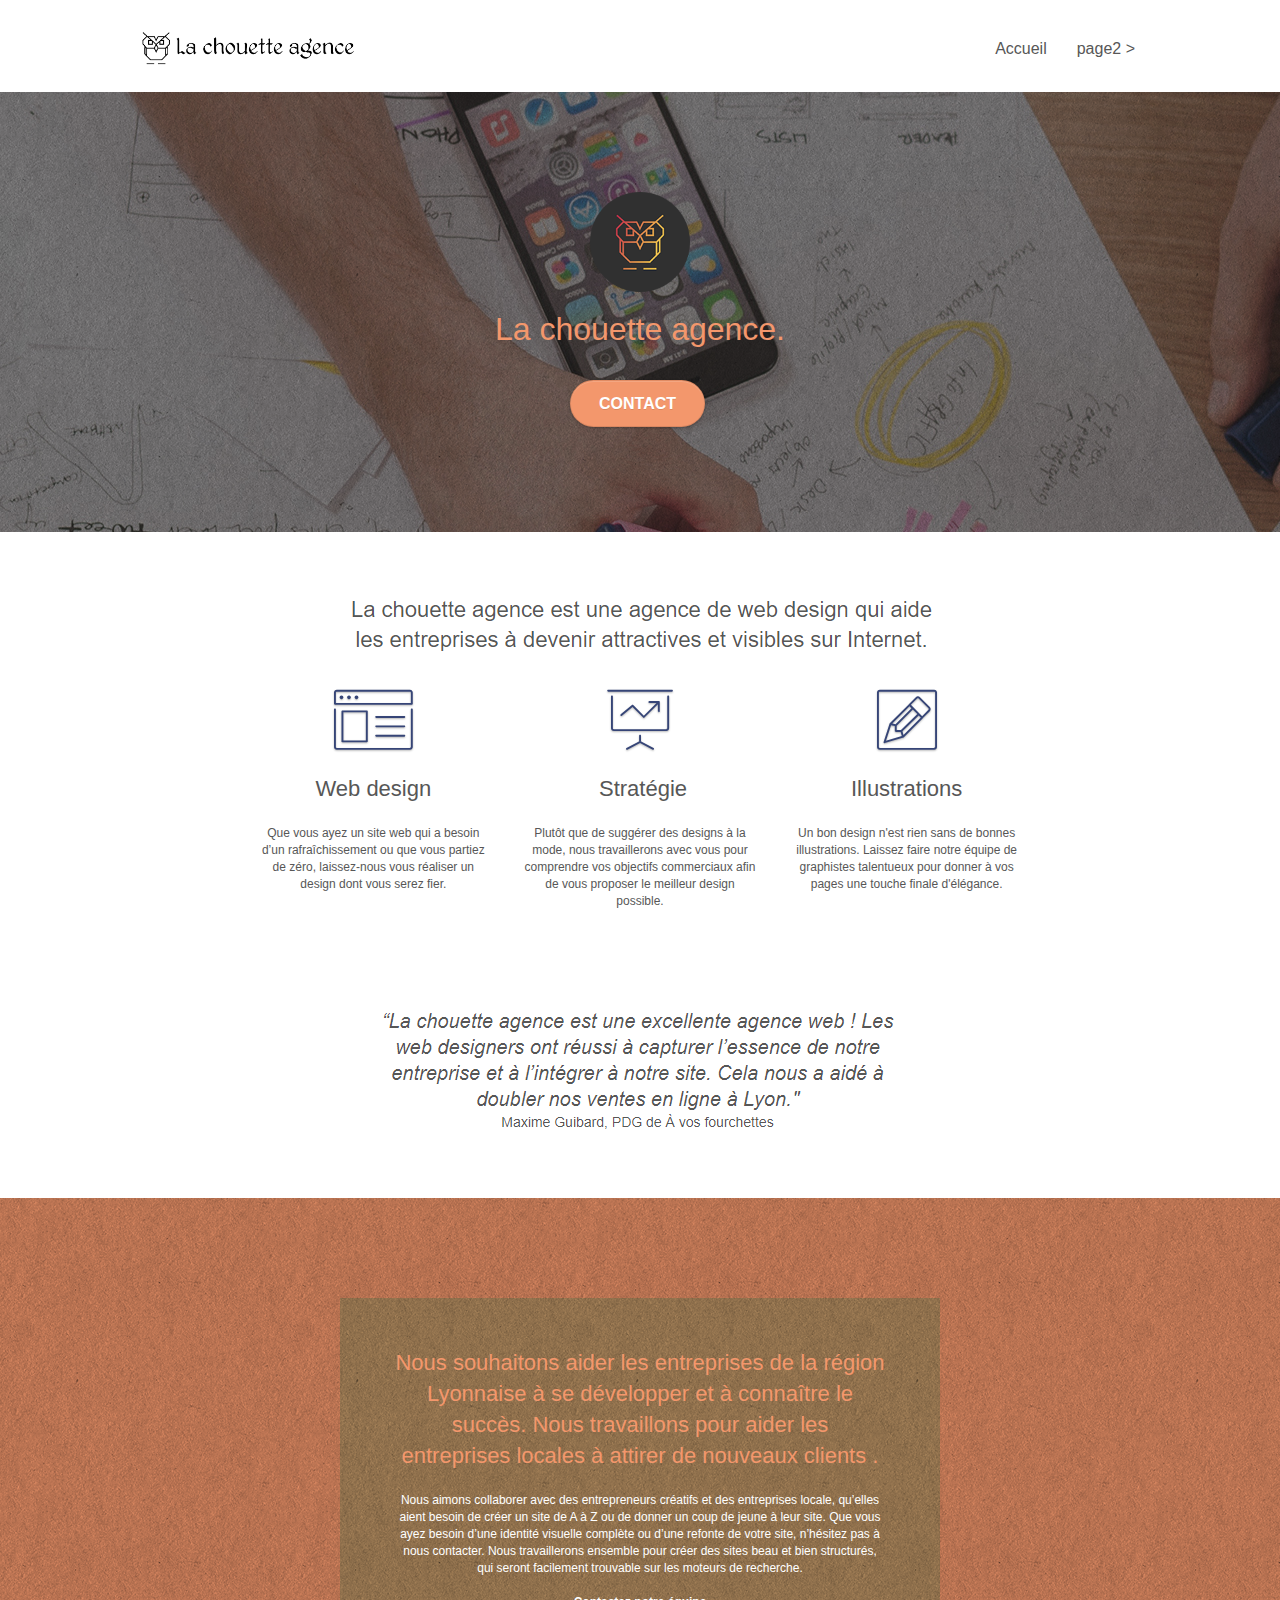
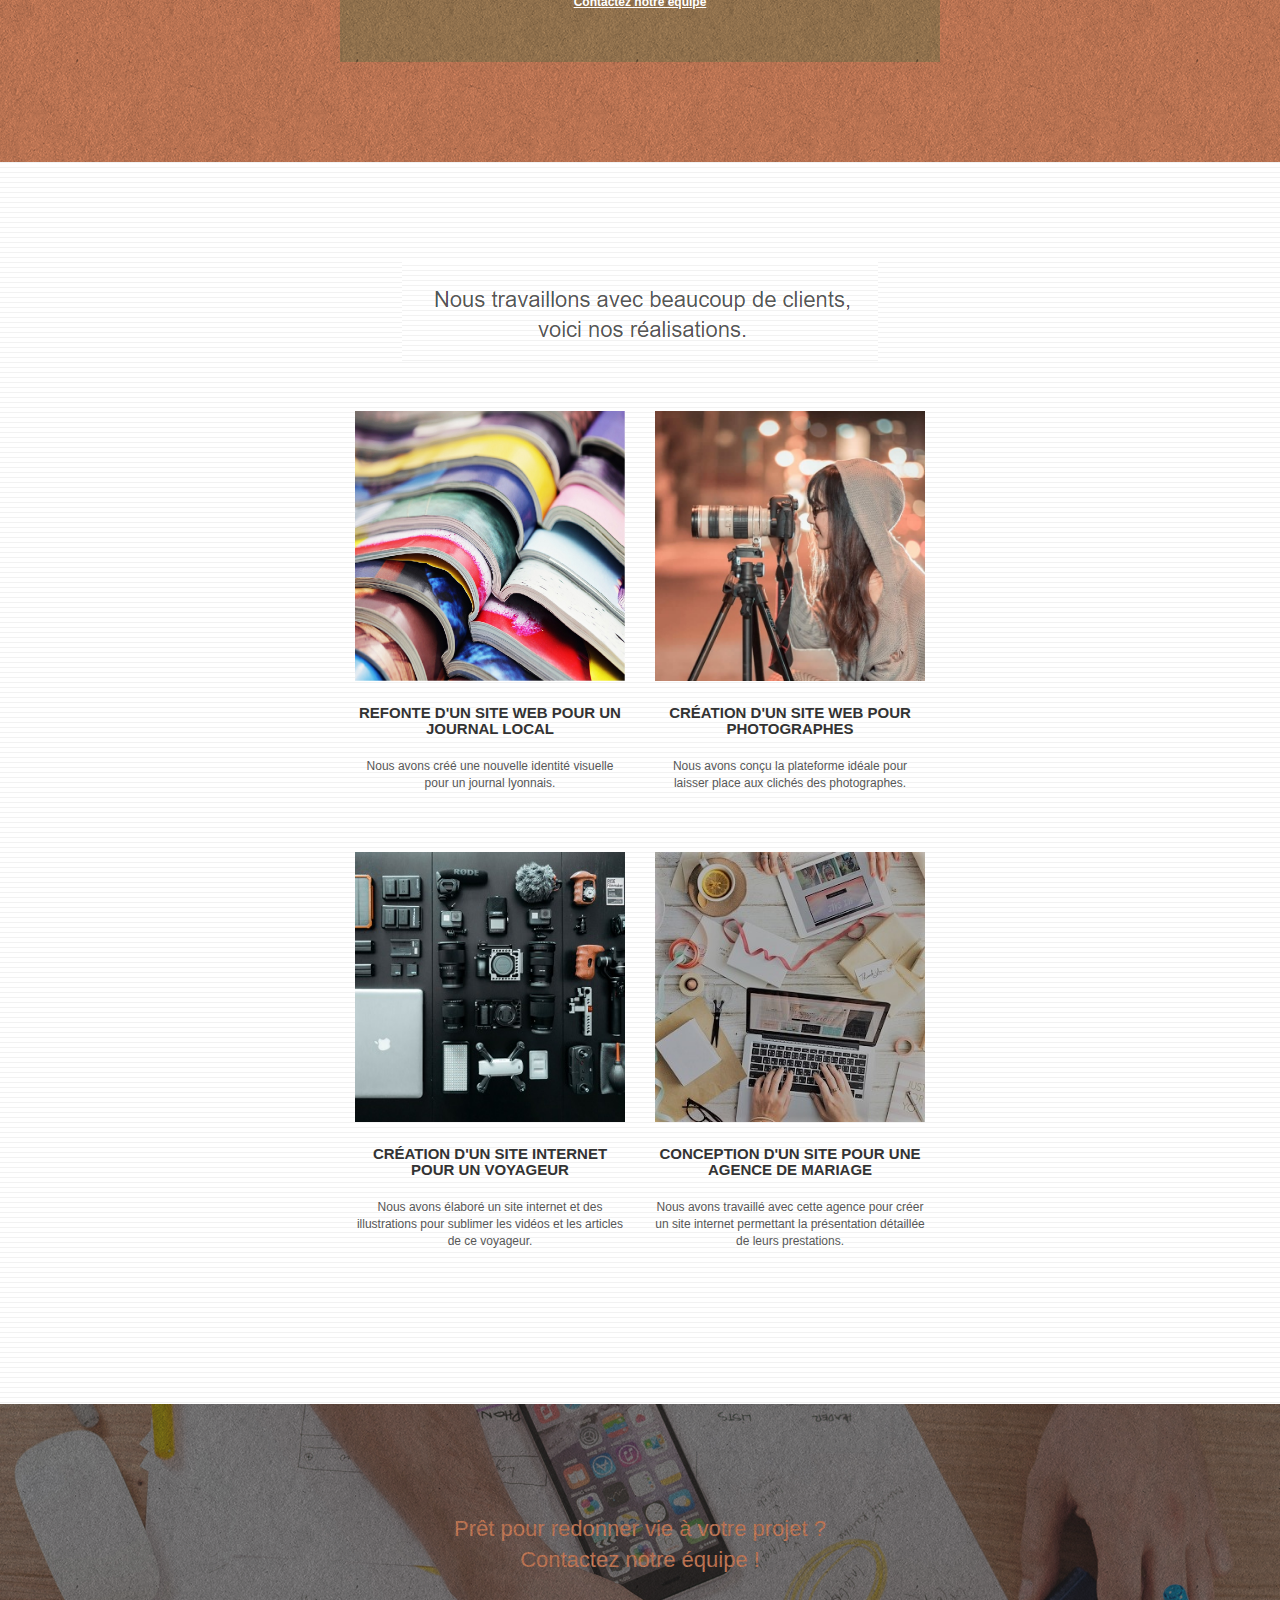
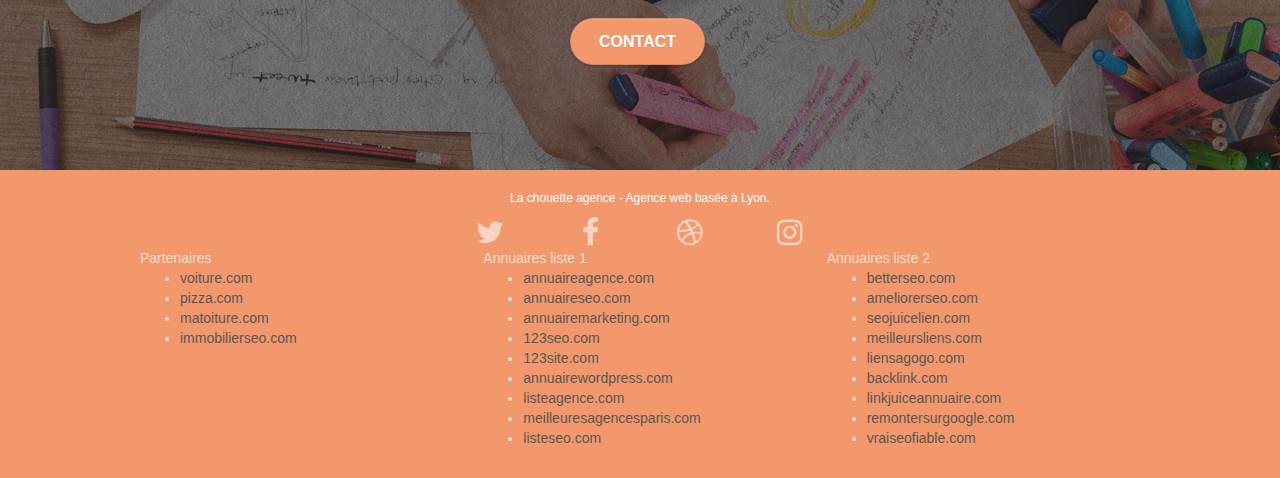
==== commit 621d8674: "seo avancer" ====
--- a/index.html
+++ b/index.html
@@ -1,9 +1,9 @@
 <!doctype html>
-<html lang="Default">
+<html lang="fr">
 <head>
     <meta charset="utf-8">
     <meta name="keywords" content="seo, google, site web, site internet, agence design paris, agence design, agence design,agence design,agence design,agence design,agence design,agence design,agence design,agence design">
-    <meta name="description" content="">
+    <meta name="description" content="Agence webdesign Lyon : La chouette agence crée votre site à votre image avec votre identité visuelle personnalisée, logo et charte graphique.">
     <meta name="viewport" content="width=device-width, initial-scale=1.0, viewport-fit=cover">
     <link rel="shortcut icon" type="image/png" href="favicon.jpg">
     
@@ -19,7 +19,7 @@
 	<script src="./js/jquery.touchSwipe.js" defer></script>
 	<script src="./js/gmaps.js"></script>
 
-    <title>.</title>
+    <title>La chouette agence</title>
 
     
 <!-- Analytics -->
@@ -37,9 +37,7 @@
 
 		<nav class="navbar row">
 			<div class="navbar-header">
-				<div class="keywords" style="color:#cccccc;font-size:1px;">Agence web à paris, stratégie web, web design, illustrations, design de site web, site web, web, internet, site internet, site</div>
 				<a class="navbar-brand" href="index.html"><img src="img/la-chouette-agence.png" alt="paris web design logo agence web meilleure agence" height="40" /></a>
-				<div class="keywords" style="color:#cccccc;font-size:1px;">Agence web à paris, stratégie web, web design, illustrations, design de site web, site web, web, internet, site internet, site</div>
 				<button id="nav-toggle" type="button" class="ui-navbar-toggle navbar-toggle" data-toggle="collapse" data-target=".navbar-1">
 					<span class="sr-only">Toggle navigation</span><span class="icon-bar"></span><span class="icon-bar"></span><span class="icon-bar"></span>
 				</button>
@@ -49,8 +47,9 @@
 					<li>
 						<a href="index.html">Accueil</a>
 					</li>
-					<li>
-					</li>
+					<!-- <li>
+						rien dedans
+					</li> -->
 					<li>
 						<a href="page2.html">page2 &gt;</a>
 					</li>
@@ -92,9 +91,9 @@
 				<div class="text-center">
 					<span class="et-icon-browser sm-shadow icon-dark-slate-blue icons icon-lg"></span>
 				</div>
-				<h3 class="mg-md text-center">
+				<h2 class="mg-md text-center">
 					Web design
-				</h3>
+				</h2>
 				<p class="text-center ">
 					Que vous ayez un site web qui a besoin d&rsquo;un rafraîchissement ou que vous partiez de zéro, laissez-nous vous réaliser un design dont vous serez fier.
 				</p>
@@ -103,9 +102,9 @@
 				<div class="text-center">
 					<span class="et-icon-presentation sm-shadow icon-dark-slate-blue icons icon-lg"></span>
 				</div>
-				<h3 class="mg-md text-center">
+				<h2 class="mg-md text-center">
 					&nbsp;Stratégie
-				</h3>
+				</h2>
 				<p class="text-center ">
 					Plutôt que de suggérer des designs à la mode, nous travaillerons avec vous pour comprendre vos objectifs commerciaux afin de vous proposer le meilleur design possible.<br>
 				</p>
@@ -114,9 +113,9 @@
 				<div class="text-center">
 					<span class="et-icon-edit sm-shadow icon-dark-slate-blue icons icon-lg"></span>
 				</div>
-				<h3 class="mg-md text-center">
+				<h2 class="mg-md text-center">
 					Illustrations
-				</h3>
+				</h2>
 				<p class="text-center ">
 					Un bon design n'est rien sans de bonnes illustrations. Laissez faire notre équipe de graphistes talentueux pour donner à vos pages une touche finale d'élégance.
 				</p>
@@ -245,7 +244,8 @@
 							<a class="social" href="index.html"><span class="fa fa-instagram icon-md"></span></a>
 						</div>
 					</div>
-					<div class="keywords" style="color:#F3976C;">Agence web à paris, stratégie web, web design, illustrations, design de site web, site web, web, internet, site internet, site</div>
+					<!-- <div class="keywords" style="color:#F3976C;">Agence web à paris, stratégie web, web design, illustrations, design de site web, site web, web, internet, site internet, site</div> --> 
+					<!-- orange sur orange -->
 				</div>
 				<div class="row">
 					<div class="col-sm-4">
--- a/style.css
+++ b/style.css
@@ -677,7 +677,8 @@
 }
 
 p {
-    font-size: 11px;
+    /* font-size: 11px; */
+    font-size: 12px;
 }
 
 .tight-width-whitespace {
@@ -741,6 +742,8 @@
 
 .portfolio-thumb {
     margin-bottom: 24px;
+    /* width: 640px;
+    height: 320px; */
 }
 
 .portfolio-row {
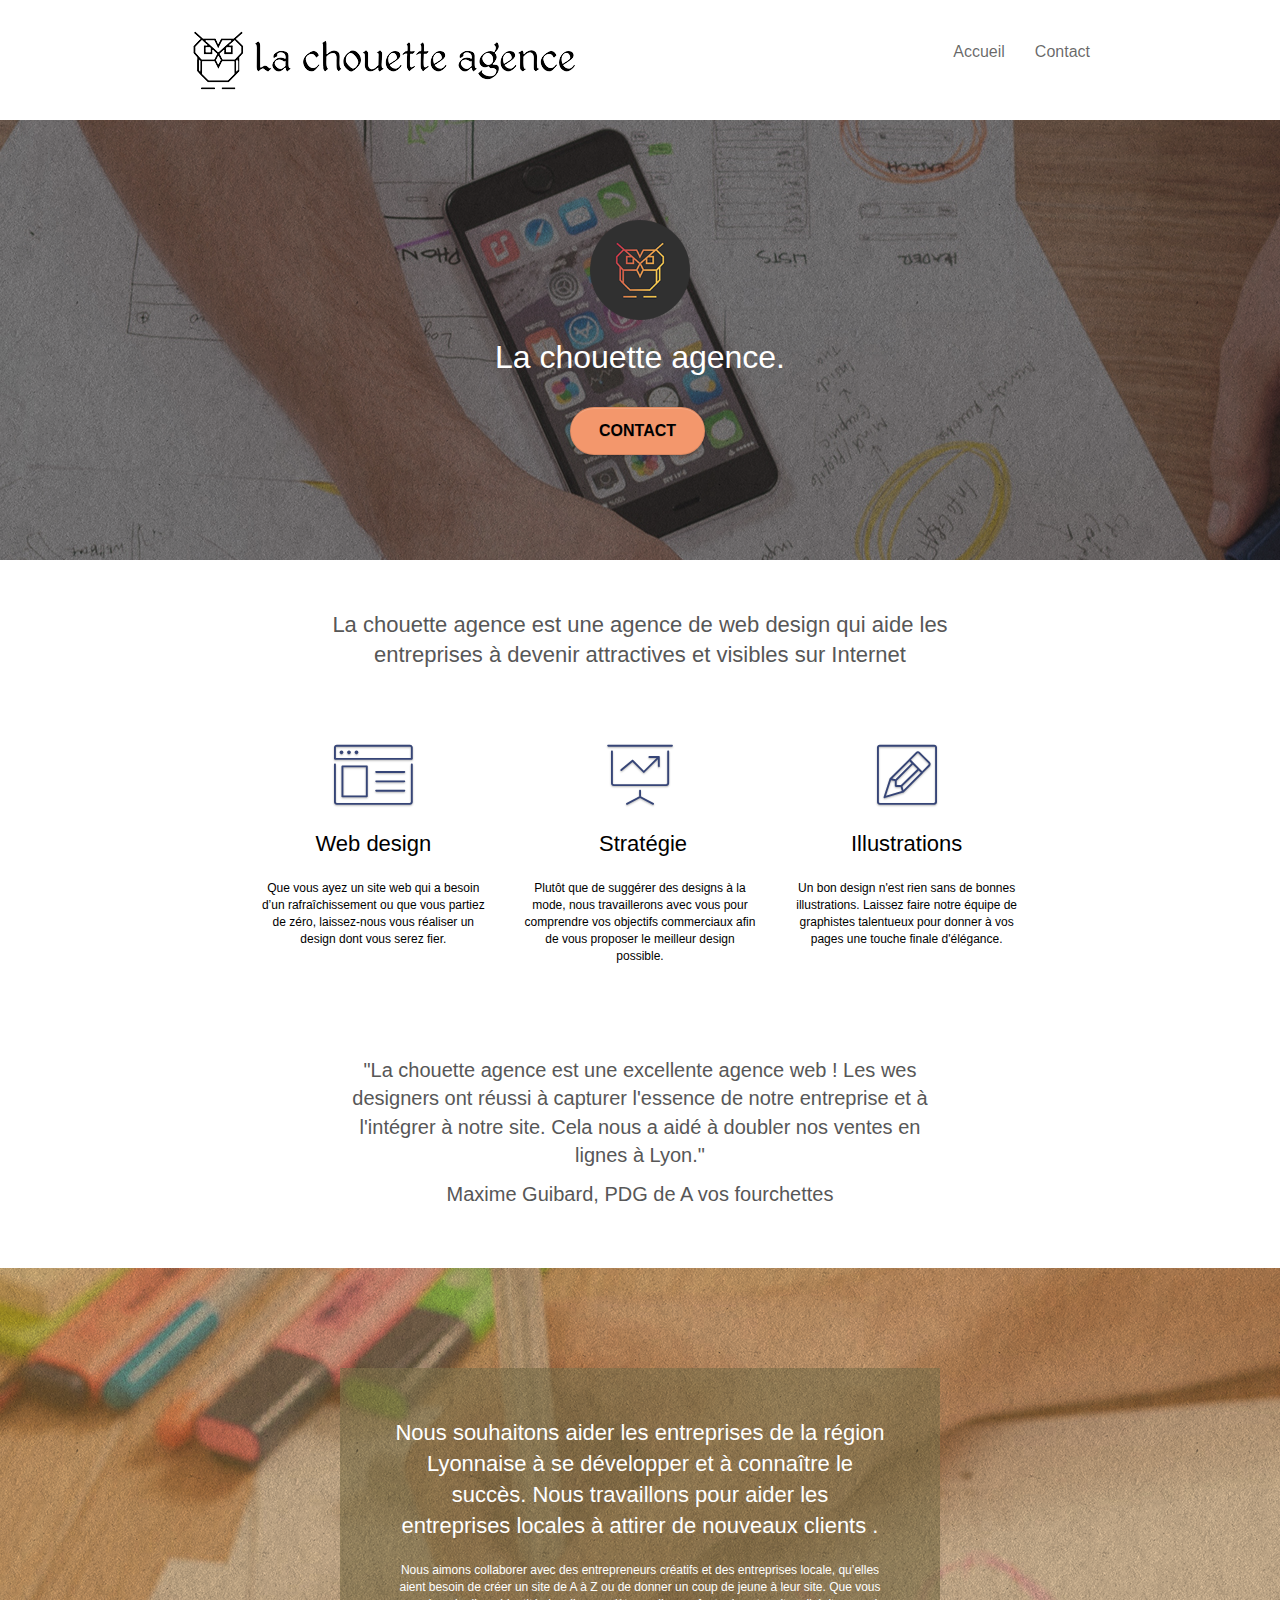
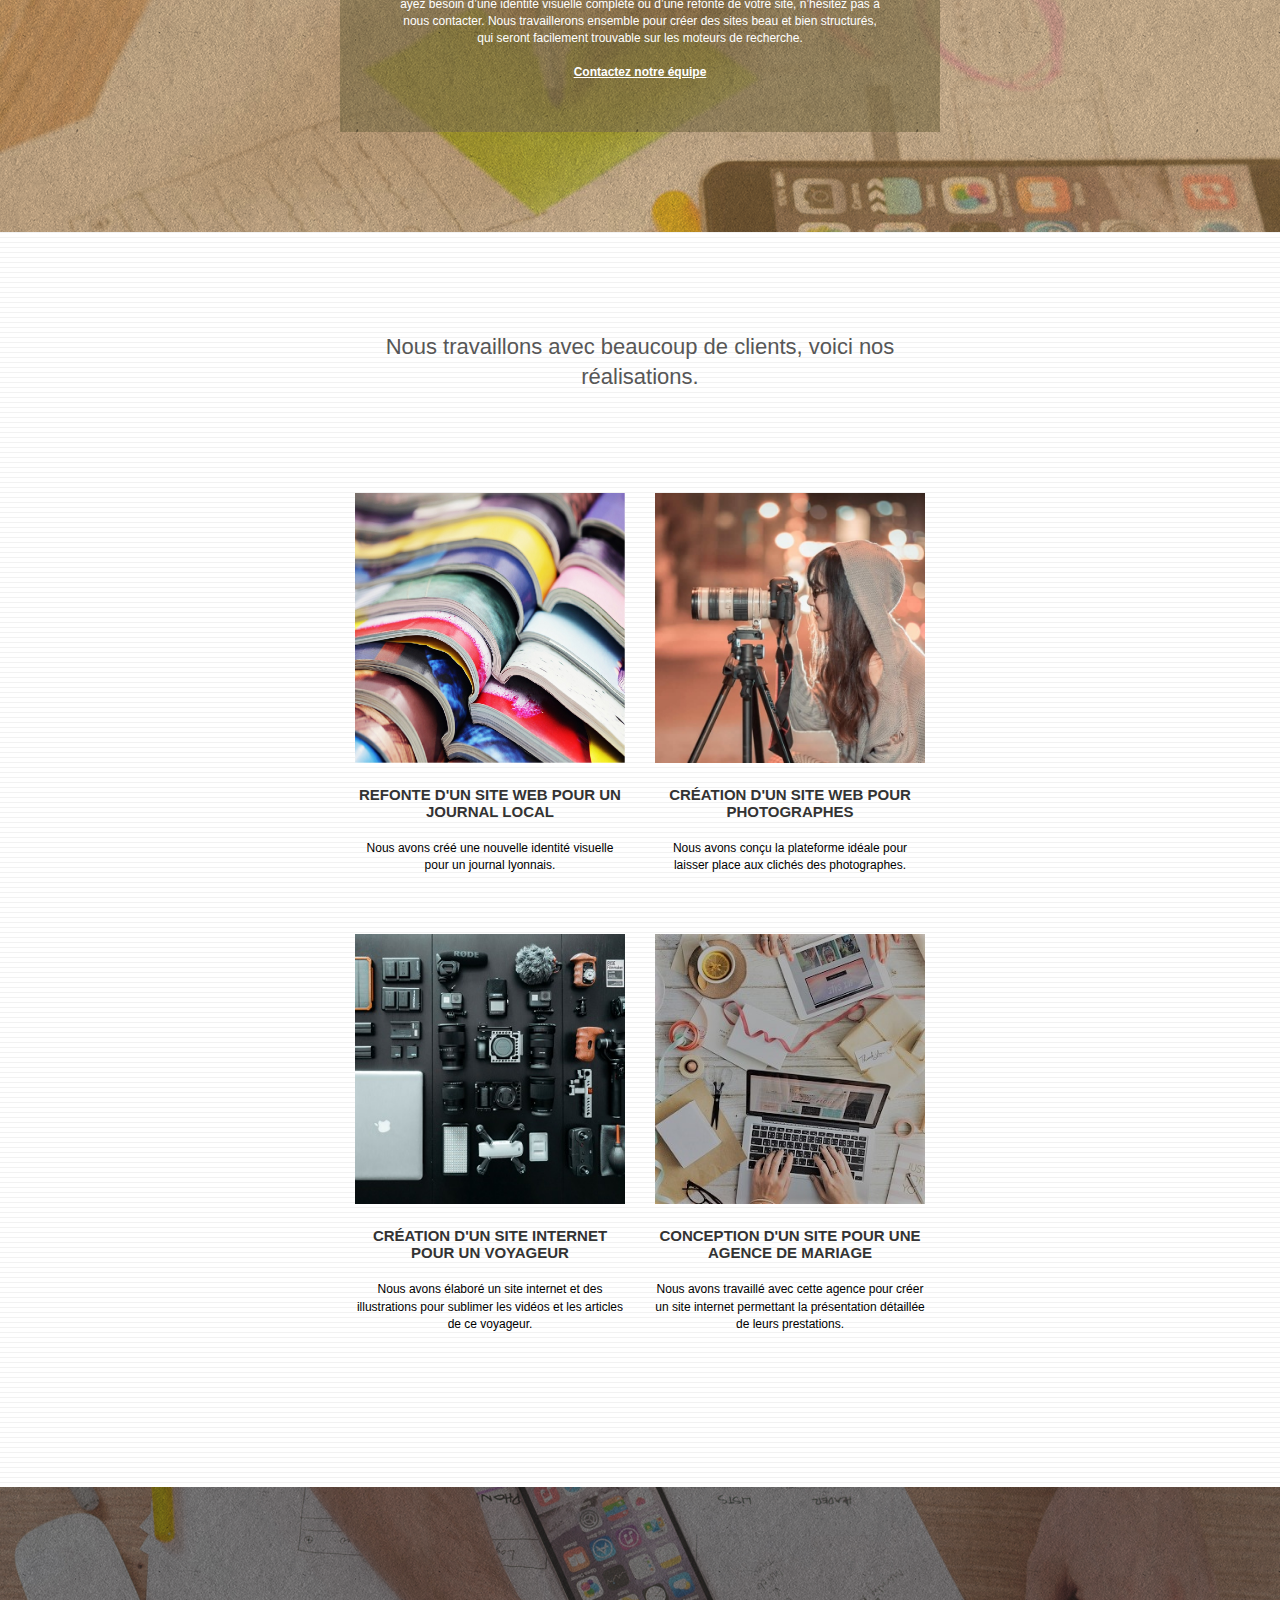
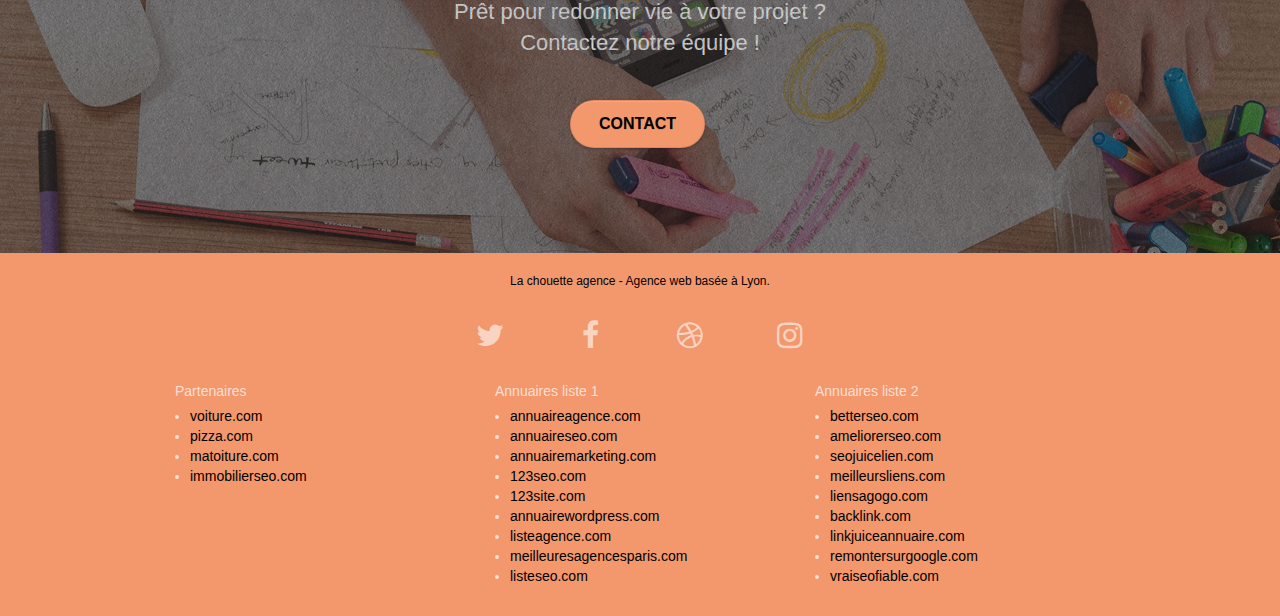
==== commit 16b375ab: "seo" ====
--- a/index.html
+++ b/index.html
@@ -37,7 +37,7 @@
 
 		<nav class="navbar row">
 			<div class="navbar-header">
-				<a class="navbar-brand" href="index.html"><img src="img/la-chouette-agence.png" alt="paris web design logo agence web meilleure agence" height="40" /></a>
+				<a class="navbar-brand" href="index.html"><img width="386" height="72" src="img/la-chouette-agence.png" alt="paris web design logo agence web meilleure agence"/></a>
 				<button id="nav-toggle" type="button" class="ui-navbar-toggle navbar-toggle" data-toggle="collapse" data-target=".navbar-1">
 					<span class="sr-only">Toggle navigation</span><span class="icon-bar"></span><span class="icon-bar"></span><span class="icon-bar"></span>
 				</button>
@@ -51,7 +51,7 @@
 						rien dedans
 					</li> -->
 					<li>
-						<a href="page2.html">page2 &gt;</a>
+						<a href="contact.html">Contact</a>
 					</li>
 				</ul>
 			</div>
@@ -65,12 +65,12 @@
 	<div class="container bloc-lg">
 		<div class="row tight-width-whitespace">
 			<div class="col-sm-12">
-				<img src="img/logo.png" class="center-block image-resize-mode" width="100" alt="La chouette agence, agence web paris, création logo paris" />
+				<img src="img/logo.png" class="center-block image-resize-mode" width="100" height="100" alt="La chouette agence, agence web paris, création logo paris" />
 				<h1 class="text-center hero-bloc-text tc-white ">
 					La chouette agence.
 				</h1>
 				<div class="text-center">
-					<a href="page2.html" class="btn btn-lg btn-clean btn-rd cta-hero btn-atomic-tangerine" id="cta-hero">Contact</a>
+					<a href="contact.html" class="btn btn-lg btn-clean btn-rd cta-hero btn-atomic-tangerine" id="cta-hero">Contact</a>
 				</div>
 			</div>
 		</div>
@@ -83,7 +83,7 @@
 	<div class="container bloc-md">
 		<div class="row">
 			<div class="col-sm-12 text-center">
-				<img alt="agence web, agence web paris, web design paris, stratégie web" src="img/title.png" />
+				<h2 class="titre">La chouette agence est une agence de web design qui aide les entreprises à devenir attractives et visibles sur Internet</h2>
 			</div>
 		</div>
 		<div class="row voffset-lg med-width-whitespace">
@@ -123,8 +123,10 @@
 		</div>
 		<div class="row voffset-lg voffset">
 			<div class="col-xs-12 col-md-8 col-md-offset-2 text-center">
-				<img alt="agence web, agence web paris, web design paris, stratégie web" src="img/citation.png" />
-
+				<p class="text-citation">"La chouette agence est une excellente agence web ! Les wes designers ont réussi à capturer l'essence de notre entreprise et à l'intégrer à notre site. Cela nous a aidé à doubler nos ventes en lignes à Lyon."</p>
+				<p class="text-citation">Maxime Guibard, PDG de A vos fourchettes</p>
+				<!-- <img width="562px" height="148px" alt="agence web, agence web paris, web design paris, stratégie web" src="img/citation.png" /> -->
+				<!-- REMPLACER IMG PAR DU TEXTE -->
 			</div>
 		</div>
 	</div>
@@ -140,7 +142,7 @@
 					Nous souhaitons aider les entreprises de la région Lyonnaise à se développer et à connaître le succès. Nous travaillons pour aider les entreprises locales à attirer de nouveaux clients .<br>
 				</h2>
 				<p class="text-center white">
-					Nous aimons collaborer avec des entrepreneurs créatifs et des entreprises locale, qu’elles aient besoin de créer un site de A à Z ou de donner un coup de jeune à leur site. Que vous ayez besoin d’une identité visuelle complète ou d’une refonte de votre site, n’hésitez pas à nous contacter. Nous travaillerons ensemble pour créer des sites beau et bien structurés, qui seront facilement trouvable sur les moteurs de recherche. <br><br><a class="ltc-white bold-link" href="page2.html">Contactez notre équipe</a><br>
+					Nous aimons collaborer avec des entrepreneurs créatifs et des entreprises locale, qu’elles aient besoin de créer un site de A à Z ou de donner un coup de jeune à leur site. Que vous ayez besoin d’une identité visuelle complète ou d’une refonte de votre site, n’hésitez pas à nous contacter. Nous travaillerons ensemble pour créer des sites beau et bien structurés, qui seront facilement trouvable sur les moteurs de recherche. <br><br><a class="ltc-white bold-link" href="contact.html">Contactez notre équipe</a><br>
 				</p>
 			</div>
 		</div>
@@ -153,12 +155,13 @@
 	<div class="container bloc-lg">
 		<div class="row">
 			<div class="col-sm-12 text-center">
-				<img alt="agence web, agence web paris, web design paris, stratégie web" src="img/title2.png" />
+				<!-- <img width="476px" height="99px" alt="agence web, agence web paris, web design paris, stratégie web" src="img/title2.png" /> -->
+				<h2 class="titre">Nous travaillons avec beaucoup de clients, voici nos réalisations.</h2>
 			</div>
 		</div>
 		<div class="row tight-width-whitespace portfolio-row">
 			<div class="col-sm-6">
-				<a href="#" data-lightbox="img/1.jpg" data-gallery-id="gallery-1" data-caption="Refonte d'un site web pour un journal local" data-frame="snapshot-lb"><img src="img/1.jpg" alt="paris web design logo agence web meilleure agence et refonte site web journal" class="img-responsive portfolio-thumb" /></a>
+				<a href="#" data-lightbox="img/1.jpg" data-gallery-id="gallery-1" data-caption="Refonte d'un site web pour un journal local" data-frame="snapshot-lb"><img width="400" height="400" src="img/1.jpg" alt="paris web design logo agence web meilleure agence et refonte site web journal" class="img-responsive portfolio-thumb" /></a>
 				<h3 class="mg-md text-center">
 					Refonte d'un site web pour un journal local
 				</h3>
@@ -167,7 +170,7 @@
 				</p>
 			</div>
 			<div class="col-sm-6">
-				<a href="#" data-lightbox="img/2.jpg" data-gallery-id="gallery-1" data-caption="Création d'un site web pour photographes" data-frame="snapshot-lb"><img src="img/2.jpg" class="img-responsive portfolio-thumb" alt="paris web design logo agence web meilleure agence, Création d'un site web pour photographes" /></a>
+				<a href="#" data-lightbox="img/2.jpg" data-gallery-id="gallery-1" data-caption="Création d'un site web pour photographes" data-frame="snapshot-lb"><img width="400" height="400" src="img/2.jpg" class="img-responsive portfolio-thumb" alt="paris web design logo agence web meilleure agence, Création d'un site web pour photographes" /></a>
 				<h3 class="mg-md text-center">
 					Création d'un site web pour photographes
 				</h3>
@@ -178,7 +181,7 @@
 		</div>
 		<div class="row tight-width-whitespace portfolio-row">
 			<div class="col-sm-6">
-				<a href="#" data-lightbox="img/3.bmp" data-gallery-id="gallery-1" data-caption="Création d'un site internet pour un voyageur" data-frame="snapshot-lb"><img src="img/3.bmp" class="img-responsive portfolio-thumb" alt="paris web design logo agence web meilleure agence, Création d'un site web pour voyageur"/></a>
+				<a href="#" data-lightbox="img/3.bmp" data-gallery-id="gallery-1" data-caption="Création d'un site internet pour un voyageur" data-frame="snapshot-lb"><img width="400" height="400" src="img/3.bmp" class="img-responsive portfolio-thumb" alt="paris web design logo agence web meilleure agence, Création d'un site web pour voyageur"/></a>
 				<h3 class="mg-md text-center">
 					Création d'un site internet pour un voyageur
 				</h3>
@@ -187,7 +190,7 @@
 				</p>
 			</div>
 			<div class="col-sm-6">
-				<a href="#" data-lightbox="img/4.bmp" data-gallery-id="gallery-1" data-caption="Conception d'un site pour une agence de mariage" data-frame="snapshot-lb"><img src="img/4.bmp" class="img-responsive portfolio-thumb" alt="paris web design logo agence web meilleure agence, Création d'un site web pour agence de mariage" /></a>
+				<a href="#" data-lightbox="img/4.bmp" data-gallery-id="gallery-1" data-caption="Conception d'un site pour une agence de mariage" data-frame="snapshot-lb"><img width="400" height="400" src="img/4.bmp" class="img-responsive portfolio-thumb" alt="paris web design logo agence web meilleure agence, Création d'un site web pour agence de mariage" /></a>
 				<h3 class="mg-md text-center">
 					Conception d'un site pour une agence de mariage
 				</h3>
@@ -208,7 +211,7 @@
 				Prêt pour redonner vie à votre projet ?<br>Contactez notre équipe !
 			</h2>
 			<div class="col-sm-12 text-center">
-				<a href="page2.html" class="btn btn-atomic-tangerine btn-clean btn-rd btn-lg cta-hero">Contact</a>
+				<a href="contact.html" class="btn btn-atomic-tangerine btn-clean btn-rd btn-lg cta-hero">Contact</a>
 			</div>
 		</div>
 	</div>
@@ -220,7 +223,7 @@
 	<div class="container bloc-sm">
 		<div class="row">
 			<div class="col-sm-12">
-				<p class="text-center white">
+				<p class="text-center">
 					La chouette agence - Agence web basée à Lyon.<br>
 				</p>
 				<div class="row row-no-gutters social">
@@ -244,6 +247,7 @@
 							<a class="social" href="index.html"><span class="fa fa-instagram icon-md"></span></a>
 						</div>
 					</div>
+				</div>
 					<!-- <div class="keywords" style="color:#F3976C;">Agence web à paris, stratégie web, web design, illustrations, design de site web, site web, web, internet, site internet, site</div> --> 
 					<!-- orange sur orange -->
 				</div>
@@ -291,8 +295,6 @@
 	</div>
 </div>
 <!-- Footer - bloc-8 END -->
-
-</div>
 <!-- Principal conteneur END -->
     
 
--- a/style.css
+++ b/style.css
@@ -3,14 +3,34 @@
     padding: 0;
     background: #FFF;
     overflow-x: hidden;
-    -webkit-font-smoothing: antialiased;
-    -moz-osx-font-smoothing: grayscale;
-}
+}
+
+/* Mes moidifications */
+
+.text-citation {
+    color: rgb(87, 87, 87);
+    font-size: 2rem;
+}
+
+.titre {
+    color: rgb(87, 87, 87);
+    max-width: 70%;
+    margin: auto;
+    margin-bottom: 50px;
+}
+
+ul {
+    padding-left: 15px;
+    margin-top: 5px;
+}
+
+/* Fin de mes modifications */
 
 a,
 button {
     transition: all .3s ease-in-out;
-    outline: none!important;
+    /* outline: none!important;  pour voir si ça va sur tous les liens */
+
 }
 
 a:hover {
@@ -32,16 +52,8 @@
     clear: both;
     background: 50% 50% no-repeat;
     padding: 0 50px;
-    -webkit-background-size: cover;
-    -moz-background-size: cover;
-    -o-background-size: cover;
     background-size: cover;
     position: relative;
-}
-
-.bloc .container {
-    padding-left: 0;
-    padding-right: 0;
 }
 
 .bloc-lg {
@@ -66,10 +78,7 @@
 .bg-tr-edge,
 .bg-br-edge,
 .bg-repeat {
-    -webkit-background-size: auto!important;
-    -moz-background-size: auto!important;
-    -o-background-size: auto!important;
-    background-size: auto!important;
+    background-size: auto !important;
 }
 
 .bg-repeat {
@@ -277,8 +286,8 @@
     margin-left: 0;
 }
 
-.row.row-no-gutters > [class^="col-"],
-.row.row-no-gutters > [class*=" col-"] {
+.row.row-no-gutters>[class^="col-"],
+.row.row-no-gutters>[class*=" col-"] {
     padding-right: 0;
     padding-left: 0;
 }
@@ -322,18 +331,18 @@
     z-index: 1;
 }
 
-.nav > li {
+.nav>li {
     float: left;
     margin-top: 4px;
     font-size: 16px;
 }
 
-.navbar-nav .open .dropdown-menu > li > a {
+.navbar-nav .open .dropdown-menu>li>a {
     text-align: inherit;
 }
 
-.nav > li a:hover,
-.nav > li a:focus {
+.nav>li a:hover,
+.nav>li a:focus {
     background: transparent;
 }
 
@@ -343,7 +352,7 @@
 }
 
 .navbar-toggle:hover {
-    background: transparent!important;
+    background: transparent !important;
 }
 
 .navbar-toggle .icon-bar {
@@ -363,33 +372,39 @@
 }
 
 @media (min-width: 768px) {
-    .site-navigation {
+
+    /* .site-navigation {
         position: absolute;
         top: 50%;
         right: 20px;
         transform: translate(0, -50%);
         -webkit-transform: translateY(-50%);
-    }
-    .nav > li .dropdown-menu a,
-    .nav > li .dropdown-menu a:hover {
+    } */
+    .nav>li .dropdown-menu a,
+    .nav>li .dropdown-menu a:hover {
         color: #484848;
     }
+
     .nav-invert .site-navigation {
         left: 0;
         right: 0;
     }
+
     .nav-center {
         text-align: center;
     }
+
     .nav-center .navbar-header {
         width: 100%;
     }
+
     .nav-center .navbar-header,
     .nav-center .navbar-brand,
-    .nav-center .nav > li {
+    .nav-center .nav>li {
         float: none;
         display: inline-block;
     }
+
     .nav-center .site-navigation {
         position: relative;
         width: 100%;
@@ -397,14 +412,15 @@
         margin-right: 0px;
         margin-top: 20px;
     }
+
     .nav-center.mini-nav .navbar-toggle {
         float: none;
         margin: 10px auto 0;
     }
 }
 
-.nav > li > .dropdown a {
-    background: none!important;
+.nav>li>.dropdown a {
+    background: none !important;
     display: block;
     padding: 14px 15px;
 }
@@ -431,7 +447,7 @@
     border-top-color: transparent;
     border-right-color: transparent;
     border-bottom-color: transparent;
-    margin: 6px -5px 0 0!important;
+    margin: 6px -5px 0 0 !important;
     float: right;
 }
 
@@ -461,7 +477,7 @@
 }
 
 button {
-    outline: none!important;
+    outline: none !important;
 }
 
 .btn-rd {
@@ -476,11 +492,11 @@
 }
 
 .icon-md {
-    font-size: 30px!important;
+    font-size: 30px !important;
 }
 
 .icon-lg {
-    font-size: 60px!important;
+    font-size: 60px !important;
 }
 
 .sm-shadow {
@@ -551,12 +567,10 @@
     position: absolute;
     top: 50%;
     transform: translateY(-50%);
-    -webkit-transform: translateY(-50%);
 }
 
 a[data-lightbox]:hover img {
     opacity: 0.6;
-    -webkit-animation-fill-mode: none;
     animation-fill-mode: none;
 }
 
@@ -651,7 +665,7 @@
 a {
     font-family: "helvetica";
     font-weight: 400;
-    color: #575757!important;
+    color: black;
 }
 
 .container {
@@ -693,7 +707,7 @@
 
 .cta-hero {
     margin-top: 22px;
-    color: #FFFFFF!important;
+    color: #FFFFFF !important;
     text-transform: uppercase;
     padding: 12px 28px 12px 28px;
     font-size: 16px;
@@ -702,7 +716,7 @@
 
 .social {
     max-width: 400px;
-    margin: auto auto auto auto;
+    margin: 30px auto;
 }
 
 h2 {
@@ -714,7 +728,7 @@
     font-size: 15px;
     text-transform: uppercase;
     font-weight: 700;
-    color: #333333!important;
+    color: #333333 !important;
 }
 
 .med-width-whitespace {
@@ -724,11 +738,11 @@
 }
 
 h1 {
-    color: #333333!important;
+    color: #333333 !important;
 }
 
 h4 {
-    color: #333333!important;
+    color: #333333 !important;
 }
 
 .icons {
@@ -737,13 +751,14 @@
 }
 
 .white {
-    color: #FFFFFF!important;
+    color: #FFFFFF !important;
 }
 
 .portfolio-thumb {
     margin-bottom: 24px;
-    /* width: 640px;
-    height: 320px; */
+    width: 100%;
+    object-fit: cover;
+    height: 100%;
 }
 
 .portfolio-row {
@@ -762,7 +777,7 @@
 
 .bold-link {
     font-weight: 900;
-    text-decoration: underline!important;
+    text-decoration: underline !important;
 }
 
 .bgc-white {
@@ -778,38 +793,38 @@
 }
 
 .tc-white {
-    color: #F3976C!important;
+    color: white !important;
 }
 
 .btn-atomic-tangerine {
     background: #F3976C;
-    color: #FFFFFF!important;
+    color: black!important;
 }
 
 .btn-atomic-tangerine:hover {
-    background: #c27956!important;
-    color: #FFFFFF!important;
+    background: #c27956 !important;
+    color: black !important;
 }
 
 .ltc-white {
-    color: #FFFFFF!important;
+    color: #FFFFFF !important;
 }
 
 .ltc-white:hover {
-    color: #cccccc!important;
+    color: #cccccc !important;
 }
 
 .ltc-atomic-tangerine {
-    color: #F3976C!important;
+    color: #F3976C !important;
 }
 
 .ltc-atomic-tangerine:hover {
-    color: #c27956!important;
+    color: #c27956 !important;
 }
 
 .icon-dark-slate-blue {
-    color: #364577!important;
-    border-color: #364577!important;
+    color: #364577 !important;
+    border-color: #364577 !important;
 }
 
 .bg-dots-bg {
@@ -825,7 +840,7 @@
 }
 
 .bg-presentation {
-    background-image: url("img/image-de-presentation.bmp");
+    background-image: url("img/image-de-presentation.jpg");
 }
 
 @media (max-width: 1024px) {
@@ -833,6 +848,7 @@
         padding-left: 20px;
         padding-right: 20px;
     }
+
     .bloc.full-width-bloc,
     .bloc-tile-2.full-width-bloc .container,
     .bloc-tile-3.full-width-bloc .container,
@@ -846,18 +862,19 @@
     .navbar .nav {
         max-width: 80%
     }
+
     .nav-center.navbar .nav {
         max-width: 100%
     }
 }
 
-@media only screen and (min-device-width: 768px) and (max-device-width: 1024px) and (orientation: landscape) {
+@media only screen and (min-width: 768px) and (max-width: 1024px) and (orientation: landscape) {
     .b-parallax {
         background-attachment: scroll;
     }
 }
 
-@media only screen and (min-device-width: 1024px) and (max-device-width: 1366px) and (-webkit-min-device-pixel-ratio: 1.5) {
+@media only screen and (min-width: 1024px) and (max-width: 1366px) {
     .b-parallax {
         background-attachment: scroll;
     }
@@ -867,28 +884,26 @@
     .container {
         width: 100%;
     }
+
     .b-parallax {
         background-attachment: scroll;
     }
+
     .page-container,
     #hero-bloc {
         overflow-x: hidden;
         position: relative;
     }
-    .bloc {
-        padding-left: constant(safe-area-inset-left);
-        padding-right: constant(safe-area-inset-right);
-    }
+
     .bloc-group,
     .bloc-group .bloc {
         display: block;
         width: 100%;
     }
+
     .bloc-fill-screen .fill-bloc-top-edge,
     .bloc-fill-screen .fill-bloc-bottom-edge {
         padding: 0 20px;
-        padding-left: constant(safe-area-inset-left);
-        padding-right: constant(safe-area-inset-right);
     }
 }
 
@@ -897,6 +912,7 @@
         overflow-x: hidden;
         position: relative;
     }
+
     h1,
     h2,
     h3,
@@ -905,28 +921,31 @@
     h6,
     p,
     #disqus_thread {
-        padding-left: 10px!important;
-        padding-right: 10px!important;
-    }
+        padding-left: 10px !important;
+        padding-right: 10px !important;
+    }
+
     .b-parallax {
         background-attachment: scroll;
     }
+
     .navbar .nav {
         padding-top: 0;
         border-top: 1px solid rgba(0, 0, 0, .2);
-        float: none!important;
-    }
+        float: none !important;
+    }
+
     .navbar.row {
         margin-left: 0;
         margin-right: 0;
     }
+
     .site-navigation {
         position: inherit;
         transform: none;
-        -webkit-transform: none;
-        -ms-transform: none;
-    }
-    .nav > li {
+    }
+
+    .nav>li {
         margin-top: 0;
         border-bottom: 1px solid rgba(0, 0, 0, .1);
         background: rgba(0, 0, 0, .05);
@@ -934,62 +953,69 @@
         padding-left: 15px;
         width: 100%;
     }
-    .nav > li:hover {
+
+    .nav>li:hover {
         background: rgba(0, 0, 0, .08);
     }
+
     .dropdown .dropdown a .caret {
         float: none;
-        margin: 5px 0 0 10px!important;
+        margin: 5px 0 0 10px !important;
         border: 4px solid black;
         border-bottom-color: transparent;
         border-right-color: transparent;
         border-left-color: transparent;
     }
+
     #hero-bloc .navbar .nav {
         background: rgba(0, 0, 0, .8);
     }
+
     #hero-bloc .navbar .nav a {
         color: rgba(255, 255, 255, .6);
     }
+
     .hero {
         padding: 50px 0;
     }
+
     .hero-nav {
         left: -1px;
         right: -1px;
     }
+
     .navbar-collapse {
         padding: 0;
         overflow-x: hidden;
-        -webkit-box-shadow: none;
         box-shadow: none;
     }
+
     .navbar-brand img {
         max-height: 40px;
         width: auto;
     }
+
     .nav-invert .navbar-header {
         float: none;
         width: 100%;
     }
+
     .nav-invert .navbar-toggle {
         float: left;
         margin-left: 10px;
     }
+
     .bloc {
         padding-left: 0;
         padding-right: 0;
     }
+
     .bloc-xxl,
     .bloc-xl,
     .bloc-lg {
         padding: 40px 0;
     }
-    .bloc-sm,
-    .bloc-md {
-        padding-left: 0;
-        padding-right: 0;
-    }
+
     .bloc-tile-2 .container,
     .bloc-tile-3 .container,
     .bloc-tile-4 .container,
@@ -998,33 +1024,42 @@
         padding-left: 0;
         padding-right: 0;
     }
+
     .a-block {
         padding: 0 10px;
     }
+
     .btn-dwn {
         display: none;
     }
+
     .voffset {
         margin-top: 5px;
     }
+
     .voffset-md {
         margin-top: 20px;
     }
+
     .voffset-lg {
         margin-top: 30px;
     }
+
     form {
         padding: 5px;
     }
+
     .close-lightbox {
         display: inline-block;
     }
+
     .blocsapp-device-iphone5 {
         background-size: 216px 425px;
         padding-top: 60px;
         width: 216px;
         height: 425px;
     }
+
     .blocsapp-device-iphone5 img {
         width: 180px;
         height: 320px;
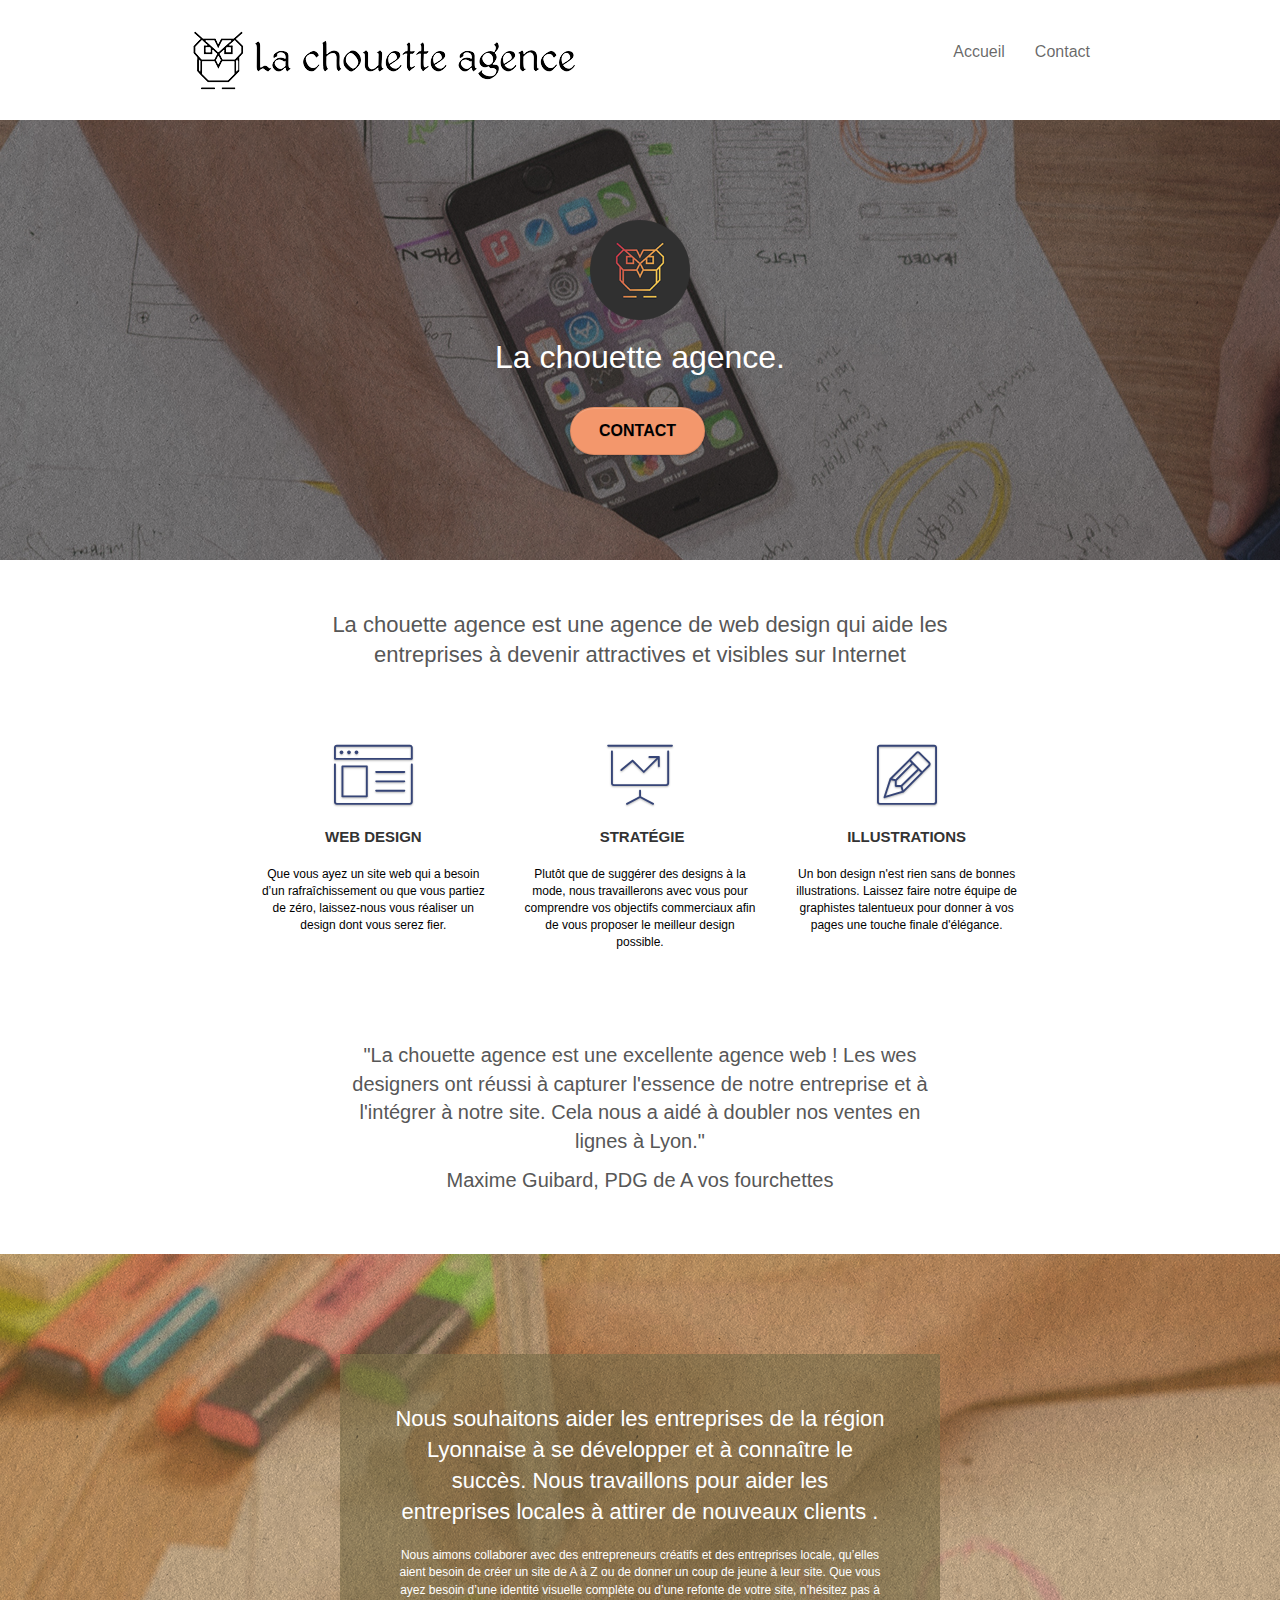
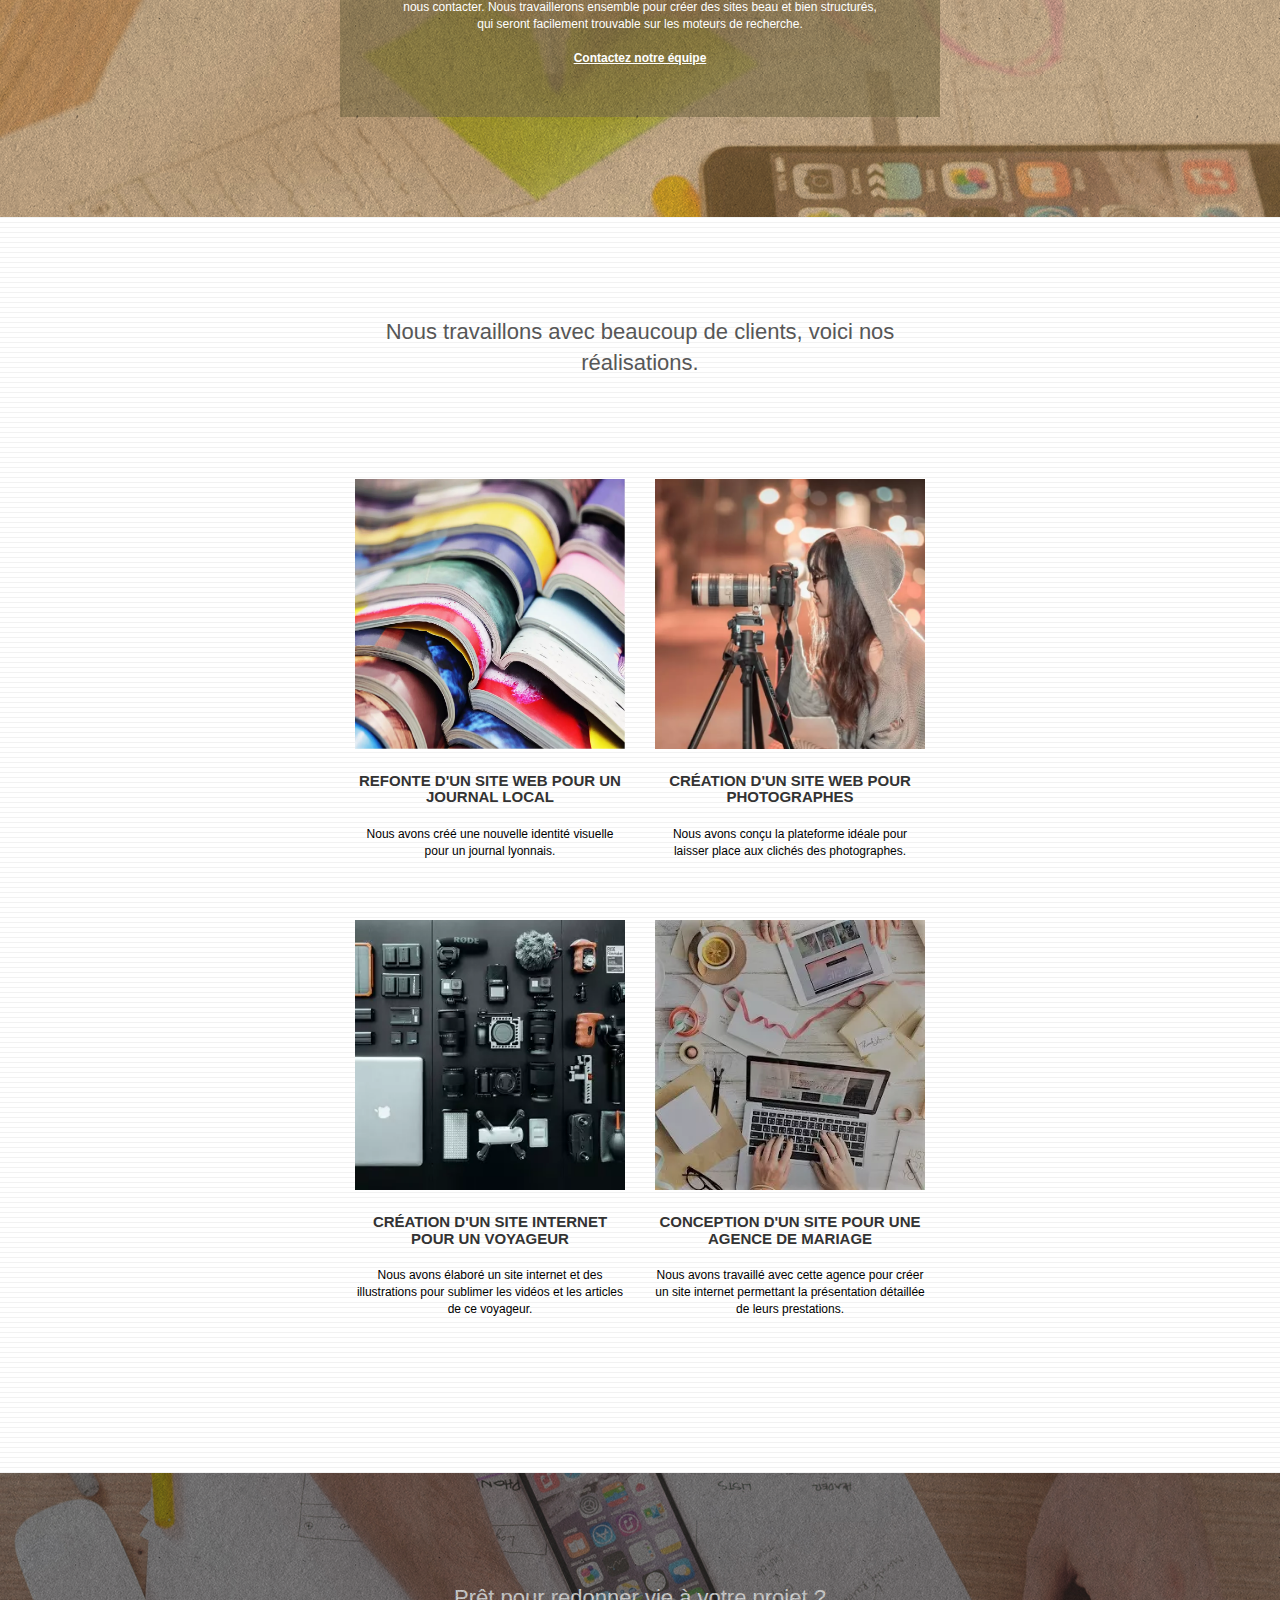
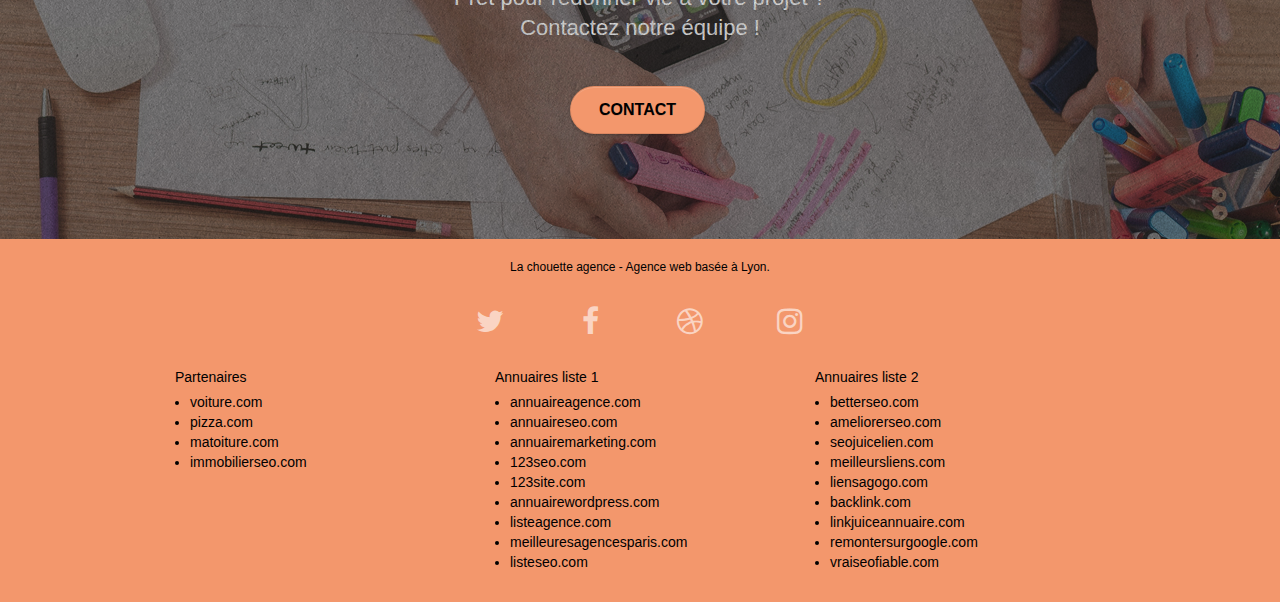
==== commit 341b1bec: "soutenance" ====
--- a/index.html
+++ b/index.html
@@ -1,302 +1,348 @@
 <!doctype html>
 <html lang="fr">
+
 <head>
-    <meta charset="utf-8">
-    <meta name="keywords" content="seo, google, site web, site internet, agence design paris, agence design, agence design,agence design,agence design,agence design,agence design,agence design,agence design,agence design">
-    <meta name="description" content="Agence webdesign Lyon : La chouette agence crée votre site à votre image avec votre identité visuelle personnalisée, logo et charte graphique.">
-    <meta name="viewport" content="width=device-width, initial-scale=1.0, viewport-fit=cover">
-    <link rel="shortcut icon" type="image/png" href="favicon.jpg">
-    
+	<meta charset="utf-8">
+	<meta name="keywords"
+		content="seo, google, site web, site internet, agence design paris, agence design, agence design,agence design,agence design,agence design,agence design,agence design,agence design,agence design">
+	<meta name="description"
+		content="Agence webdesign Lyon : La chouette agence crée votre site à votre image avec votre identité visuelle personnalisée, logo et charte graphique.">
+	<meta name="viewport" content="width=device-width, initial-scale=1.0, viewport-fit=cover">
+	<link rel="shortcut icon" type="image/png" href="favicon.jpg">
+
 	<link rel="stylesheet" type="text/css" href="./css/bootstrap.css">
 	<link rel="stylesheet" type="text/css" href="style.css">
-	<link rel="stylesheet" type="text/css" href="./css/font-awesome.css">
-	<link rel="stylesheet" type="text/css" href="./css/et-line.css">
-	
-    
+	<link rel="stylesheet" type="text/css" href="./css/font-awesome.minify.css">
+	<link rel="stylesheet" type="text/css" href="./css/et-line.minify.css">
+
+
 	<script src="./js/jquery-2.1.0.js"></script>
-	<script src="./js/bootstrap.js"></script>
+	<script src="./js/bootstrap.minify.js"></script>
 	<script src="./js/blocs.js"></script>
-	<script src="./js/jquery.touchSwipe.js" defer></script>
-	<script src="./js/gmaps.js"></script>
-
-    <title>La chouette agence</title>
-
-    
-<!-- Analytics -->
- 
-<!-- Analytics END -->
-    
+	<script src="./js/jquery.toucheSwipe.minify.js" defer></script>
+	<script src="./js/gmaps.minify.js"></script>
+
+	<title>La chouette agence</title>
+
+
+	<!-- Analytics -->
+
+	<!-- Analytics END -->
+
 </head>
+
 <body>
-<!-- Principal conteneur -->
-<div class="page-container">
-    
-<!-- bloc-0 -->
-<div class="bloc bgc-white l-bloc " id="bloc-0">
-	<div class="container bloc-sm">
-
-		<nav class="navbar row">
-			<div class="navbar-header">
-				<a class="navbar-brand" href="index.html"><img width="386" height="72" src="img/la-chouette-agence.png" alt="paris web design logo agence web meilleure agence"/></a>
-				<button id="nav-toggle" type="button" class="ui-navbar-toggle navbar-toggle" data-toggle="collapse" data-target=".navbar-1">
-					<span class="sr-only">Toggle navigation</span><span class="icon-bar"></span><span class="icon-bar"></span><span class="icon-bar"></span>
-				</button>
-			</div>
-			<div class="collapse navbar-collapse navbar-1 special-dropdown-nav">
-				<ul class="site-navigation nav navbar-nav">
-					<li>
-						<a href="index.html">Accueil</a>
-					</li>
-					<!-- <li>
+	<!-- Principal conteneur -->
+	<div class="page-container">
+
+		<!-- bloc-0 -->
+		<div class="bloc bgc-white l-bloc " id="bloc-0">
+			<div class="container bloc-sm">
+
+				<nav class="navbar row">
+					<div class="navbar-header">
+						<a class="navbar-brand" href="index.html"><img width="386" height="72"
+								src="img/la-chouette-agence.png"
+								alt="paris web design logo agence web meilleure agence" /></a>
+						<button id="nav-toggle" type="button" class="ui-navbar-toggle navbar-toggle"
+							data-toggle="collapse" data-target=".navbar-1">
+							<span class="sr-only">Toggle navigation</span><span class="icon-bar"></span><span
+								class="icon-bar"></span><span class="icon-bar"></span>
+						</button>
+					</div>
+					<div class="collapse navbar-collapse navbar-1 special-dropdown-nav">
+						<ul class="site-navigation nav navbar-nav">
+							<li>
+								<a href="index.html">Accueil</a>
+							</li>
+							<!-- <li>
 						rien dedans
 					</li> -->
-					<li>
-						<a href="contact.html">Contact</a>
-					</li>
-				</ul>
-			</div>
-		</nav>
-	</div>
-</div>
-<!-- bloc-0 END -->
-
-<!-- bloc-1-presentation -->
-<div class="bloc bgc-dark-slate-blue bg-banniere d-bloc bg-t-edge bloc-bg-texture texture-paper b-parallax" id="bloc-1-hero">
-	<div class="container bloc-lg">
-		<div class="row tight-width-whitespace">
-			<div class="col-sm-12">
-				<img src="img/logo.png" class="center-block image-resize-mode" width="100" height="100" alt="La chouette agence, agence web paris, création logo paris" />
-				<h1 class="text-center hero-bloc-text tc-white ">
-					La chouette agence.
-				</h1>
-				<div class="text-center">
-					<a href="contact.html" class="btn btn-lg btn-clean btn-rd cta-hero btn-atomic-tangerine" id="cta-hero">Contact</a>
-				</div>
-			</div>
-		</div>
-	</div>
-</div>
-<!-- bloc-1-presentation END -->
-
-<!-- bloc-2-services -->
-<div class="bloc bgc-white l-bloc" id="bloc-2-services">
-	<div class="container bloc-md">
-		<div class="row">
-			<div class="col-sm-12 text-center">
-				<h2 class="titre">La chouette agence est une agence de web design qui aide les entreprises à devenir attractives et visibles sur Internet</h2>
-			</div>
-		</div>
-		<div class="row voffset-lg med-width-whitespace">
-			<div class="col-sm-4">
-				<div class="text-center">
-					<span class="et-icon-browser sm-shadow icon-dark-slate-blue icons icon-lg"></span>
-				</div>
-				<h2 class="mg-md text-center">
-					Web design
-				</h2>
-				<p class="text-center ">
-					Que vous ayez un site web qui a besoin d&rsquo;un rafraîchissement ou que vous partiez de zéro, laissez-nous vous réaliser un design dont vous serez fier.
-				</p>
-			</div>
-			<div class="col-sm-4">
-				<div class="text-center">
-					<span class="et-icon-presentation sm-shadow icon-dark-slate-blue icons icon-lg"></span>
-				</div>
-				<h2 class="mg-md text-center">
-					&nbsp;Stratégie
-				</h2>
-				<p class="text-center ">
-					Plutôt que de suggérer des designs à la mode, nous travaillerons avec vous pour comprendre vos objectifs commerciaux afin de vous proposer le meilleur design possible.<br>
-				</p>
-			</div>
-			<div class="col-sm-4">
-				<div class="text-center">
-					<span class="et-icon-edit sm-shadow icon-dark-slate-blue icons icon-lg"></span>
-				</div>
-				<h2 class="mg-md text-center">
-					Illustrations
-				</h2>
-				<p class="text-center ">
-					Un bon design n'est rien sans de bonnes illustrations. Laissez faire notre équipe de graphistes talentueux pour donner à vos pages une touche finale d'élégance.
-				</p>
-			</div>
-		</div>
-		<div class="row voffset-lg voffset">
-			<div class="col-xs-12 col-md-8 col-md-offset-2 text-center">
-				<p class="text-citation">"La chouette agence est une excellente agence web ! Les wes designers ont réussi à capturer l'essence de notre entreprise et à l'intégrer à notre site. Cela nous a aidé à doubler nos ventes en lignes à Lyon."</p>
-				<p class="text-citation">Maxime Guibard, PDG de A vos fourchettes</p>
-				<!-- <img width="562px" height="148px" alt="agence web, agence web paris, web design paris, stratégie web" src="img/citation.png" /> -->
-				<!-- REMPLACER IMG PAR DU TEXTE -->
-			</div>
-		</div>
-	</div>
-</div>
-<!-- bloc-2-services END -->
-
-<!-- bloc-3-what-i-do -->
-<div class="bloc tc-white bgc-atomic-tangerine bg-presentation d-bloc bloc-bg-texture texture-paper b-parallax" id="bloc-3-what-i-do">
-	<div class="container bloc-lg">
-		<div class="row tight-width-whitespace black-background">
-			<div class="col-sm-12">
-				<h2 class="mg-md text-center tc-white">
-					Nous souhaitons aider les entreprises de la région Lyonnaise à se développer et à connaître le succès. Nous travaillons pour aider les entreprises locales à attirer de nouveaux clients .<br>
-				</h2>
-				<p class="text-center white">
-					Nous aimons collaborer avec des entrepreneurs créatifs et des entreprises locale, qu’elles aient besoin de créer un site de A à Z ou de donner un coup de jeune à leur site. Que vous ayez besoin d’une identité visuelle complète ou d’une refonte de votre site, n’hésitez pas à nous contacter. Nous travaillerons ensemble pour créer des sites beau et bien structurés, qui seront facilement trouvable sur les moteurs de recherche. <br><br><a class="ltc-white bold-link" href="contact.html">Contactez notre équipe</a><br>
-				</p>
-			</div>
-		</div>
-	</div>
-</div>
-<!-- bloc-3-what-i-do END -->
-
-<!-- bloc-4-portfolio -->
-<div class="bloc bgc-white bg-lines-h2-bg bg-repeat l-bloc" id="bloc-4-portfolio">
-	<div class="container bloc-lg">
-		<div class="row">
-			<div class="col-sm-12 text-center">
-				<!-- <img width="476px" height="99px" alt="agence web, agence web paris, web design paris, stratégie web" src="img/title2.png" /> -->
-				<h2 class="titre">Nous travaillons avec beaucoup de clients, voici nos réalisations.</h2>
-			</div>
-		</div>
-		<div class="row tight-width-whitespace portfolio-row">
-			<div class="col-sm-6">
-				<a href="#" data-lightbox="img/1.jpg" data-gallery-id="gallery-1" data-caption="Refonte d'un site web pour un journal local" data-frame="snapshot-lb"><img width="400" height="400" src="img/1.jpg" alt="paris web design logo agence web meilleure agence et refonte site web journal" class="img-responsive portfolio-thumb" /></a>
-				<h3 class="mg-md text-center">
-					Refonte d'un site web pour un journal local
-				</h3>
-				<p class="text-center">
-					Nous avons créé une nouvelle identité visuelle pour un journal lyonnais.
-				</p>
-			</div>
-			<div class="col-sm-6">
-				<a href="#" data-lightbox="img/2.jpg" data-gallery-id="gallery-1" data-caption="Création d'un site web pour photographes" data-frame="snapshot-lb"><img width="400" height="400" src="img/2.jpg" class="img-responsive portfolio-thumb" alt="paris web design logo agence web meilleure agence, Création d'un site web pour photographes" /></a>
-				<h3 class="mg-md text-center">
-					Création d'un site web pour photographes
-				</h3>
-				<p class="text-center">
-					Nous avons conçu la plateforme idéale pour laisser place aux clichés des photographes.
-				</p>
-			</div>
-		</div>
-		<div class="row tight-width-whitespace portfolio-row">
-			<div class="col-sm-6">
-				<a href="#" data-lightbox="img/3.bmp" data-gallery-id="gallery-1" data-caption="Création d'un site internet pour un voyageur" data-frame="snapshot-lb"><img width="400" height="400" src="img/3.bmp" class="img-responsive portfolio-thumb" alt="paris web design logo agence web meilleure agence, Création d'un site web pour voyageur"/></a>
-				<h3 class="mg-md text-center">
-					Création d'un site internet pour un voyageur
-				</h3>
-				<p class="text-center">
-					Nous avons élaboré un site internet et des illustrations pour sublimer les vidéos et les articles de ce voyageur.
-				</p>
-			</div>
-			<div class="col-sm-6">
-				<a href="#" data-lightbox="img/4.bmp" data-gallery-id="gallery-1" data-caption="Conception d'un site pour une agence de mariage" data-frame="snapshot-lb"><img width="400" height="400" src="img/4.bmp" class="img-responsive portfolio-thumb" alt="paris web design logo agence web meilleure agence, Création d'un site web pour agence de mariage" /></a>
-				<h3 class="mg-md text-center">
-					Conception d'un site pour une agence de mariage
-				</h3>
-				<p class="text-center">
-					Nous avons travaillé avec cette agence pour créer un site internet permettant la présentation détaillée de leurs prestations.
-				</p>
-			</div>
-		</div>
-	</div>
-</div>
-<!-- bloc-4-portfolio END -->
-
-<!-- bloc-5-cta -->
-<div class="bloc bgc-dark-slate-blue bg-banniere d-bloc bloc-bg-texture texture-paper" id="bloc-5-cta">
-	<div class="container bloc-lg">
-		<div class="row">
-			<h2 class="mg-md text-center tc-white">
-				Prêt pour redonner vie à votre projet ?<br>Contactez notre équipe !
-			</h2>
-			<div class="col-sm-12 text-center">
-				<a href="contact.html" class="btn btn-atomic-tangerine btn-clean btn-rd btn-lg cta-hero">Contact</a>
-			</div>
-		</div>
-	</div>
-</div>
-<!-- bloc-5-cta END -->
-
-<!-- Footer - bloc-8 -->
-<div class="bloc bgc-atomic-tangerine d-bloc" id="bloc-8">
-	<div class="container bloc-sm">
-		<div class="row">
-			<div class="col-sm-12">
-				<p class="text-center">
-					La chouette agence - Agence web basée à Lyon.<br>
-				</p>
-				<div class="row row-no-gutters social">
-					<div class="col-sm-3">
+							<li>
+								<a href="contact.html">Contact</a>
+							</li>
+						</ul>
+					</div>
+				</nav>
+			</div>
+		</div>
+		<!-- bloc-0 END -->
+
+		<!-- bloc-1-presentation -->
+		<div class="bloc bgc-dark-slate-blue bg-banniere d-bloc bg-t-edge bloc-bg-texture texture-paper b-parallax"
+			id="bloc-1-hero">
+			<div class="container bloc-lg">
+				<div class="row tight-width-whitespace">
+					<div class="col-sm-12">
+						<img src="img/logo.png" class="center-block image-resize-mode" width="100" height="100"
+							alt="La chouette agence, agence web paris, création logo paris" />
+						<h1 class="text-center hero-bloc-text tc-white ">
+							La chouette agence.
+						</h1>
 						<div class="text-center">
-							<a class="social" href="index.html"><span class="fa fa-twitter icon-md"></span></a>
-						</div>
-					</div>
-					<div class="col-sm-3">
+							<a href="contact.html" class="btn btn-lg btn-clean btn-rd cta-hero btn-atomic-tangerine"
+								id="cta-hero">Contact</a>
+						</div>
+					</div>
+				</div>
+			</div>
+		</div>
+		<!-- bloc-1-presentation END -->
+
+		<!-- bloc-2-services -->
+		<div class="bloc bgc-white l-bloc" id="bloc-2-services">
+			<div class="container bloc-md">
+				<div class="row">
+					<div class="col-sm-12 text-center">
+						<h2 class="titre">La chouette agence est une agence de web design qui aide les entreprises à
+							devenir attractives et visibles sur Internet</h2>
+					</div>
+				</div>
+				<div class="row voffset-lg med-width-whitespace">
+					<div class="col-sm-4">
 						<div class="text-center">
-							<a class="social" href="index.html"><span class="fa fa-facebook icon-md"></span></a>
-						</div>
-					</div>
-					<div class="col-sm-3">
+							<span class="et-icon-browser sm-shadow icon-dark-slate-blue icons icon-lg"></span>
+						</div>
+						<h3 class="mg-md text-center">
+							Web design
+						</h3>
+						<p class="text-center ">
+							Que vous ayez un site web qui a besoin d&rsquo;un rafraîchissement ou que vous partiez de
+							zéro, laissez-nous vous réaliser un design dont vous serez fier.
+						</p>
+					</div>
+					<div class="col-sm-4">
 						<div class="text-center">
-							<a class="social" href="index.html"><span class="fa fa-dribbble icon-md"></span></a>
-						</div>
-					</div>
-					<div class="col-sm-3">
+							<span class="et-icon-presentation sm-shadow icon-dark-slate-blue icons icon-lg"></span>
+						</div>
+						<h3 class="mg-md text-center">
+							&nbsp;Stratégie
+						</h3>
+						<p class="text-center ">
+							Plutôt que de suggérer des designs à la mode, nous travaillerons avec vous pour comprendre
+							vos objectifs commerciaux afin de vous proposer le meilleur design possible.<br>
+						</p>
+					</div>
+					<div class="col-sm-4">
 						<div class="text-center">
-							<a class="social" href="index.html"><span class="fa fa-instagram icon-md"></span></a>
-						</div>
-					</div>
-				</div>
-					<!-- <div class="keywords" style="color:#F3976C;">Agence web à paris, stratégie web, web design, illustrations, design de site web, site web, web, internet, site internet, site</div> --> 
-					<!-- orange sur orange -->
-				</div>
+							<span class="et-icon-edit sm-shadow icon-dark-slate-blue icons icon-lg"></span>
+						</div>
+						<h3 class="mg-md text-center">
+							Illustrations
+						</h3>
+						<p class="text-center ">
+							Un bon design n'est rien sans de bonnes illustrations. Laissez faire notre équipe de
+							graphistes talentueux pour donner à vos pages une touche finale d'élégance.
+						</p>
+					</div>
+				</div>
+				<div class="row voffset-lg voffset">
+					<div class="col-xs-12 col-md-8 col-md-offset-2 text-center">
+						<p class="text-citation">"La chouette agence est une excellente agence web ! Les wes designers
+							ont réussi à capturer l'essence de notre entreprise et à l'intégrer à notre site. Cela nous
+							a aidé à doubler nos ventes en lignes à Lyon."</p>
+						<p class="text-citation">Maxime Guibard, PDG de A vos fourchettes</p>
+						<!-- <img width="562px" height="148px" alt="agence web, agence web paris, web design paris, stratégie web" src="img/citation.png" /> -->
+						<!-- REMPLACER IMG PAR DU TEXTE -->
+					</div>
+				</div>
+			</div>
+		</div>
+		<!-- bloc-2-services END -->
+
+		<!-- bloc-3-what-i-do -->
+		<div class="bloc tc-white bgc-atomic-tangerine bg-presentation d-bloc bloc-bg-texture texture-paper b-parallax"
+			id="bloc-3-what-i-do">
+			<div class="container bloc-lg">
+				<div class="row tight-width-whitespace black-background">
+					<div class="col-sm-12">
+						<h2 class="mg-md text-center tc-white">
+							Nous souhaitons aider les entreprises de la région Lyonnaise à se développer et à connaître
+							le succès. Nous travaillons pour aider les entreprises locales à attirer de nouveaux clients
+							.<br>
+						</h2>
+						<p class="text-center white">
+							Nous aimons collaborer avec des entrepreneurs créatifs et des entreprises locale, qu’elles
+							aient besoin de créer un site de A à Z ou de donner un coup de jeune à leur site. Que vous
+							ayez besoin d’une identité visuelle complète ou d’une refonte de votre site, n’hésitez pas à
+							nous contacter. Nous travaillerons ensemble pour créer des sites beau et bien structurés,
+							qui seront facilement trouvable sur les moteurs de recherche. <br><br><a
+								class="ltc-white bold-link" href="contact.html">Contactez notre équipe</a><br>
+						</p>
+					</div>
+				</div>
+			</div>
+		</div>
+		<!-- bloc-3-what-i-do END -->
+
+		<!-- bloc-4-portfolio -->
+		<div class="bloc bgc-white bg-lines-h2-bg bg-repeat l-bloc" id="bloc-4-portfolio">
+			<div class="container bloc-lg">
 				<div class="row">
-					<div class="col-sm-4">
-						Partenaires
+					<div class="col-sm-12 text-center">
+						<!-- <img width="476px" height="99px" alt="agence web, agence web paris, web design paris, stratégie web" src="img/title2.png" /> -->
+						<h2 class="titre">Nous travaillons avec beaucoup de clients, voici nos réalisations.</h2>
+					</div>
+				</div>
+				<div class="row tight-width-whitespace portfolio-row">
+					<div class="col-sm-6">
+						<a href="#" data-lightbox="img/1.webp" data-gallery-id="gallery-1"
+							data-caption="Refonte d'un site web pour un journal local" data-frame="snapshot-lb"><img
+								width="270" height="270" src="img/1.webp"
+								alt="paris web design logo agence web meilleure agence et refonte site web journal"
+								class="img-responsive portfolio-thumb" /></a>
+						<h3 class="mg-md text-center">
+							Refonte d'un site web pour un journal local
+						</h3>
+						<p class="text-center">
+							Nous avons créé une nouvelle identité visuelle pour un journal lyonnais.
+						</p>
+					</div>
+					<div class="col-sm-6">
+						<a href="#" data-lightbox="img/2.webp" data-gallery-id="gallery-1"
+							data-caption="Création d'un site web pour photographes" data-frame="snapshot-lb"><img
+								width="270" height="270" src="img/2.webp" class="img-responsive portfolio-thumb"
+								alt="paris web design logo agence web meilleure agence, Création d'un site web pour photographes" /></a>
+						<h3 class="mg-md text-center">
+							Création d'un site web pour photographes
+						</h3>
+						<p class="text-center">
+							Nous avons conçu la plateforme idéale pour laisser place aux clichés des photographes.
+						</p>
+					</div>
+				</div>
+				<div class="row tight-width-whitespace portfolio-row">
+					<div class="col-sm-6">
+						<a href="#" data-lightbox="img/3.webp" data-gallery-id="gallery-1"
+							data-caption="Création d'un site internet pour un voyageur" data-frame="snapshot-lb"><img
+								width="270" height="270" src="img/3.webp" class="img-responsive portfolio-thumb"
+								alt="paris web design logo agence web meilleure agence, Création d'un site web pour voyageur" /></a>
+						<h3 class="mg-md text-center">
+							Création d'un site internet pour un voyageur
+						</h3>
+						<p class="text-center">
+							Nous avons élaboré un site internet et des illustrations pour sublimer les vidéos et les
+							articles de ce voyageur.
+						</p>
+					</div>
+					<div class="col-sm-6">
+						<a href="#" data-lightbox="img/4.webp" data-gallery-id="gallery-1"
+							data-caption="Conception d'un site pour une agence de mariage" data-frame="snapshot-lb"><img
+								width="270" height="270" src="img/4.webp" class="img-responsive portfolio-thumb"
+								alt="paris web design logo agence web meilleure agence, Création d'un site web pour agence de mariage" /></a>
+						<h3 class="mg-md text-center">
+							Conception d'un site pour une agence de mariage
+						</h3>
+						<p class="text-center">
+							Nous avons travaillé avec cette agence pour créer un site internet permettant la
+							présentation détaillée de leurs prestations.
+						</p>
+					</div>
+				</div>
+			</div>
+		</div>
+		<!-- bloc-4-portfolio END -->
+
+		<!-- bloc-5-cta -->
+		<div class="bloc bgc-dark-slate-blue bg-banniere d-bloc bloc-bg-texture texture-paper" id="bloc-5-cta">
+			<div class="container bloc-lg">
+				<div class="row">
+					<h2 class="mg-md text-center tc-white">
+						Prêt pour redonner vie à votre projet ?<br>Contactez notre équipe !
+					</h2>
+					<div class="col-sm-12 text-center">
+						<a href="contact.html"
+							class="btn btn-atomic-tangerine btn-clean btn-rd btn-lg cta-hero">Contact</a>
+					</div>
+				</div>
+			</div>
+		</div>
+		<!-- bloc-5-cta END -->
+
+		<!-- Footer - bloc-8 -->
+		<div class="bloc bgc-atomic-tangerine d-bloc" id="bloc-8">
+			<div class="container bloc-sm">
+				<div class="row">
+					<div class="col-xs-12">
+						<p class="text-center">
+							La chouette agence - Agence web basée à Lyon.<br>
+						</p>
+						<div class="row row-no-gutters social">
+							<div class="col-xs-3">
+								<div class="text-center">
+									<a class="social" href="https://twitter.com/" target="_blank" rel="noopener"><span
+											class="fa fa-twitter icon-md"></span></a>
+								</div>
+							</div>
+							<div class="col-xs-3">
+								<div class="text-center">
+									<a class="social" href="https://fr-fr.facebook.com/" target="_blank" rel="noopener"><span
+											class="fa fa-facebook icon-md"></span></a>
+								</div>
+							</div>
+							<div class="col-xs-3">
+								<div class="text-center">
+									<a class="social" href="https://dribbble.com/" target="_blank" rel="noopener"><span
+											class="fa fa-dribbble icon-md"></span></a>
+								</div>
+							</div>
+							<div class="col-xs-3">
+								<div class="text-center">
+									<a class="social" href="https://www.instagram.com/?hl=fr" target="_blank" rel="noopener"><span
+											class="fa fa-instagram icon-md"></span></a>
+								</div>
+							</div>
+						</div>
+						<!-- <div class="keywords" style="color:#F3976C;">Agence web à paris, stratégie web, web design, illustrations, design de site web, site web, web, internet, site internet, site</div> -->
+						<!-- orange sur orange -->
+					</div>
+					<div class="row">
+						<div class="col-sm-4">
+							Partenaires
 							<ul>
 								<li><a href="voiture.com">voiture.com</a></li>
 								<li><a href="pizza.com">pizza.com</a></li>
 								<li><a href="matoiture.com">matoiture.com</a></li>
 								<li><a href="immobilierseo.com">immobilierseo.com</a></li>
-							</ul>		
-					</div>
-					<div class="col-sm-4">
-						Annuaires liste 1
-						<ul>
-							<li><a href="annuaireagence.com">annuaireagence.com</a></li>
-							<li><a href="annuaireseo.com">annuaireseo.com</a></li>
-							<li><a href="annuairemarketing.com">annuairemarketing.com</a></li>
-							<li><a href="123seoture.com">123seo.com</a></li>
-							<li><a href="123site.com">123site.com</a></li>
-							<li><a href="annuairewordpress.com">annuairewordpress.com</a></li>
-							<li><a href="listeagence.com">listeagence.com</a></li>
-							<li><a href="meilleuresagencesparis.com">meilleuresagencesparis.com</a></li>
-							<li><a href="listeseo.com">listeseo.com</a></li>
-						</ul>
-					</div>
-					<div class="col-sm-4">
-						Annuaires liste 2
-						<ul>
-							<li><a href="betterseo.com">betterseo.com</a></li>
-							<li><a href="ameliorerseo.com">ameliorerseo.com</a></li>
-							<li><a href="seojuicelien.com">seojuicelien.com</a></li>
-							<li><a href="meilleursliens.com">meilleursliens.com</a></li>
-							<li><a href="liensagogo.com">liensagogo.com</a></li>
-							<li><a href="backlink.com">backlink.com</a></li>
-							<li><a href="linkjuiceannuaire.com">linkjuiceannuaire.com</a></li>
-							<li><a href="remontersurgoogle.com">remontersurgoogle.com</a></li>
-							<li><a href="vraiseofiable.com">vraiseofiable.com</a></li>
-						</ul>
+							</ul>
+						</div>
+						<div class="col-sm-4">
+							Annuaires liste 1
+							<ul>
+								<li><a href="annuaireagence.com">annuaireagence.com</a></li>
+								<li><a href="annuaireseo.com">annuaireseo.com</a></li>
+								<li><a href="annuairemarketing.com">annuairemarketing.com</a></li>
+								<li><a href="123seoture.com">123seo.com</a></li>
+								<li><a href="123site.com">123site.com</a></li>
+								<li><a href="annuairewordpress.com">annuairewordpress.com</a></li>
+								<li><a href="listeagence.com">listeagence.com</a></li>
+								<li><a href="meilleuresagencesparis.com">meilleuresagencesparis.com</a></li>
+								<li><a href="listeseo.com">listeseo.com</a></li>
+							</ul>
+						</div>
+						<div class="col-sm-4">
+							Annuaires liste 2
+							<ul>
+								<li><a href="betterseo.com">betterseo.com</a></li>
+								<li><a href="ameliorerseo.com">ameliorerseo.com</a></li>
+								<li><a href="seojuicelien.com">seojuicelien.com</a></li>
+								<li><a href="meilleursliens.com">meilleursliens.com</a></li>
+								<li><a href="liensagogo.com">liensagogo.com</a></li>
+								<li><a href="backlink.com">backlink.com</a></li>
+								<li><a href="linkjuiceannuaire.com">linkjuiceannuaire.com</a></li>
+								<li><a href="remontersurgoogle.com">remontersurgoogle.com</a></li>
+								<li><a href="vraiseofiable.com">vraiseofiable.com</a></li>
+							</ul>
+						</div>
 					</div>
 				</div>
 			</div>
 		</div>
 	</div>
-</div>
-<!-- Footer - bloc-8 END -->
-<!-- Principal conteneur END -->
-    
+	<!-- Footer - bloc-8 END -->
+	<!-- Principal conteneur END -->
+
 
 </body>
-</html>
+
+</html>--- a/style.css
+++ b/style.css
@@ -691,7 +691,6 @@
 }
 
 p {
-    /* font-size: 11px; */
     font-size: 12px;
 }
 
@@ -790,6 +789,10 @@
 
 .bgc-atomic-tangerine {
     background-color: #F3976C;
+}
+
+.bgc-atomic-tangerine .col-sm-4 {
+    color: black;
 }
 
 .tc-white {
--- a/css/et-line.minify.css
+++ b/css/et-line.minify.css
@@ -0,0 +1 @@
+@font-face{font-family:et-line;src:url(../fonts/et-line.eot);src:url(../fonts/et-line.eot?#iefix) format('embedded-opentype'),url(../fonts/et-line.woff) format('woff'),url(../fonts/et-line.ttf) format('truetype'),url(../fonts/et-line.svg#et-line) format('svg');font-weight:400;font-style:normal}.et-icon-adjustments,.et-icon-alarmclock,.et-icon-anchor,.et-icon-aperture,.et-icon-attachment,.et-icon-bargraph,.et-icon-basket,.et-icon-beaker,.et-icon-bike,.et-icon-book-open,.et-icon-briefcase,.et-icon-browser,.et-icon-calendar,.et-icon-camera,.et-icon-caution,.et-icon-chat,.et-icon-circle-compass,.et-icon-clipboard,.et-icon-clock,.et-icon-cloud,.et-icon-compass,.et-icon-desktop,.et-icon-dial,.et-icon-document,.et-icon-documents,.et-icon-download,.et-icon-dribbble,.et-icon-edit,.et-icon-envelope,.et-icon-expand,.et-icon-facebook,.et-icon-flag,.et-icon-focus,.et-icon-gears,.et-icon-genius,.et-icon-gift,.et-icon-global,.et-icon-globe,.et-icon-googleplus,.et-icon-grid,.et-icon-happy,.et-icon-hazardous,.et-icon-heart,.et-icon-hotairballoon,.et-icon-hourglass,.et-icon-key,.et-icon-laptop,.et-icon-layers,.et-icon-lifesaver,.et-icon-lightbulb,.et-icon-linegraph,.et-icon-linkedin,.et-icon-lock,.et-icon-magnifying-glass,.et-icon-map,.et-icon-map-pin,.et-icon-megaphone,.et-icon-mic,.et-icon-mobile,.et-icon-newspaper,.et-icon-notebook,.et-icon-paintbrush,.et-icon-paperclip,.et-icon-pencil,.et-icon-phone,.et-icon-picture,.et-icon-pictures,.et-icon-piechart,.et-icon-presentation,.et-icon-pricetags,.et-icon-printer,.et-icon-profile-female,.et-icon-profile-male,.et-icon-puzzle,.et-icon-quote,.et-icon-recycle,.et-icon-refresh,.et-icon-ribbon,.et-icon-rss,.et-icon-sad,.et-icon-scissors,.et-icon-scope,.et-icon-search,.et-icon-shield,.et-icon-speedometer,.et-icon-strategy,.et-icon-streetsign,.et-icon-tablet,.et-icon-target,.et-icon-telescope,.et-icon-toolbox,.et-icon-tools,.et-icon-tools-2,.et-icon-trophy,.et-icon-tumblr,.et-icon-twitter,.et-icon-upload,.et-icon-video,.et-icon-wallet,.et-icon-wine{font-family:et-line;speak:none;font-style:normal;font-weight:400;font-variant:normal;text-transform:none;line-height:1;-webkit-font-smoothing:antialiased;-moz-osx-font-smoothing:grayscale;display:inline-block}.et-icon-mobile:before{content:"\e000"}.et-icon-laptop:before{content:"\e001"}.et-icon-desktop:before{content:"\e002"}.et-icon-tablet:before{content:"\e003"}.et-icon-phone:before{content:"\e004"}.et-icon-document:before{content:"\e005"}.et-icon-documents:before{content:"\e006"}.et-icon-search:before{content:"\e007"}.et-icon-clipboard:before{content:"\e008"}.et-icon-newspaper:before{content:"\e009"}.et-icon-notebook:before{content:"\e00a"}.et-icon-book-open:before{content:"\e00b"}.et-icon-browser:before{content:"\e00c"}.et-icon-calendar:before{content:"\e00d"}.et-icon-presentation:before{content:"\e00e"}.et-icon-picture:before{content:"\e00f"}.et-icon-pictures:before{content:"\e010"}.et-icon-video:before{content:"\e011"}.et-icon-camera:before{content:"\e012"}.et-icon-printer:before{content:"\e013"}.et-icon-toolbox:before{content:"\e014"}.et-icon-briefcase:before{content:"\e015"}.et-icon-wallet:before{content:"\e016"}.et-icon-gift:before{content:"\e017"}.et-icon-bargraph:before{content:"\e018"}.et-icon-grid:before{content:"\e019"}.et-icon-expand:before{content:"\e01a"}.et-icon-focus:before{content:"\e01b"}.et-icon-edit:before{content:"\e01c"}.et-icon-adjustments:before{content:"\e01d"}.et-icon-ribbon:before{content:"\e01e"}.et-icon-hourglass:before{content:"\e01f"}.et-icon-lock:before{content:"\e020"}.et-icon-megaphone:before{content:"\e021"}.et-icon-shield:before{content:"\e022"}.et-icon-trophy:before{content:"\e023"}.et-icon-flag:before{content:"\e024"}.et-icon-map:before{content:"\e025"}.et-icon-puzzle:before{content:"\e026"}.et-icon-basket:before{content:"\e027"}.et-icon-envelope:before{content:"\e028"}.et-icon-streetsign:before{content:"\e029"}.et-icon-telescope:before{content:"\e02a"}.et-icon-gears:before{content:"\e02b"}.et-icon-key:before{content:"\e02c"}.et-icon-paperclip:before{content:"\e02d"}.et-icon-attachment:before{content:"\e02e"}.et-icon-pricetags:before{content:"\e02f"}.et-icon-lightbulb:before{content:"\e030"}.et-icon-layers:before{content:"\e031"}.et-icon-pencil:before{content:"\e032"}.et-icon-tools:before{content:"\e033"}.et-icon-tools-2:before{content:"\e034"}.et-icon-scissors:before{content:"\e035"}.et-icon-paintbrush:before{content:"\e036"}.et-icon-magnifying-glass:before{content:"\e037"}.et-icon-circle-compass:before{content:"\e038"}.et-icon-linegraph:before{content:"\e039"}.et-icon-mic:before{content:"\e03a"}.et-icon-strategy:before{content:"\e03b"}.et-icon-beaker:before{content:"\e03c"}.et-icon-caution:before{content:"\e03d"}.et-icon-recycle:before{content:"\e03e"}.et-icon-anchor:before{content:"\e03f"}.et-icon-profile-male:before{content:"\e040"}.et-icon-profile-female:before{content:"\e041"}.et-icon-bike:before{content:"\e042"}.et-icon-wine:before{content:"\e043"}.et-icon-hotairballoon:before{content:"\e044"}.et-icon-globe:before{content:"\e045"}.et-icon-genius:before{content:"\e046"}.et-icon-map-pin:before{content:"\e047"}.et-icon-dial:before{content:"\e048"}.et-icon-chat:before{content:"\e049"}.et-icon-heart:before{content:"\e04a"}.et-icon-cloud:before{content:"\e04b"}.et-icon-upload:before{content:"\e04c"}.et-icon-download:before{content:"\e04d"}.et-icon-target:before{content:"\e04e"}.et-icon-hazardous:before{content:"\e04f"}.et-icon-piechart:before{content:"\e050"}.et-icon-speedometer:before{content:"\e051"}.et-icon-global:before{content:"\e052"}.et-icon-compass:before{content:"\e053"}.et-icon-lifesaver:before{content:"\e054"}.et-icon-clock:before{content:"\e055"}.et-icon-aperture:before{content:"\e056"}.et-icon-quote:before{content:"\e057"}.et-icon-scope:before{content:"\e058"}.et-icon-alarmclock:before{content:"\e059"}.et-icon-refresh:before{content:"\e05a"}.et-icon-happy:before{content:"\e05b"}.et-icon-sad:before{content:"\e05c"}.et-icon-facebook:before{content:"\e05d"}.et-icon-twitter:before{content:"\e05e"}.et-icon-googleplus:before{content:"\e05f"}.et-icon-rss:before{content:"\e060"}.et-icon-tumblr:before{content:"\e061"}.et-icon-linkedin:before{content:"\e062"}.et-icon-dribbble:before{content:"\e063"}